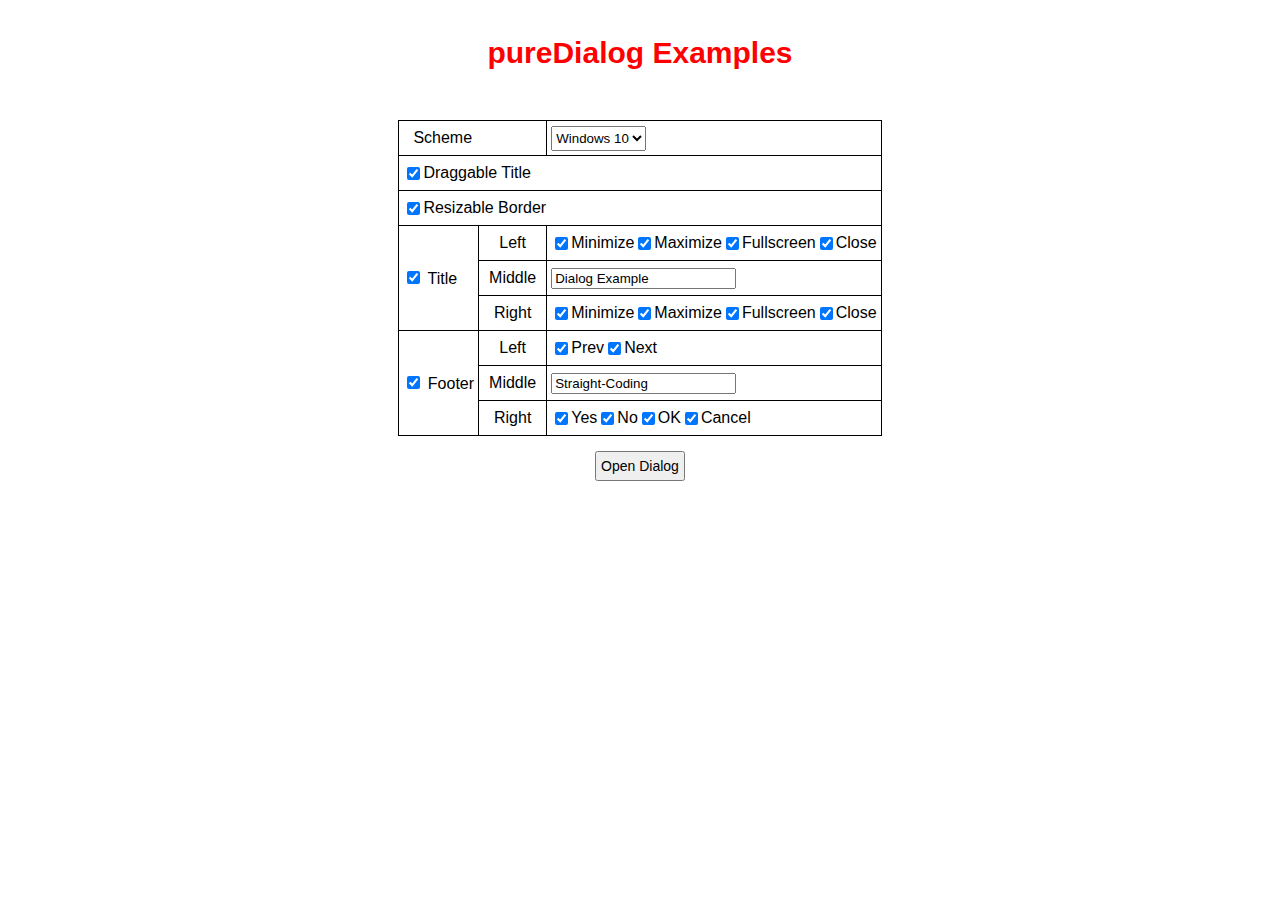
==== index.html @ e5ce60e3 "move outside" ====
<!DOCTYPE html>
<html style="width:100%;height:100%;">
<head>
    <meta charset="UTF-8">
    <meta name="viewport" content="width=device-width, initial-scale=1">

    <title>pureDialog Examples</title>
    <link href="docs/share.css" rel="stylesheet">
    <link href="pureDialog-win10.css" rel="stylesheet">
    <link href="pureDialog-jquery.css" rel="stylesheet">
    <script src="pureDialog.js"></script>

    <style>
      table
      {
        border-collapse: collapse;
      }
      table tr
      {
        height: 35px;
      }
      table, th, td 
      {
        border: 1px solid black;
      }      
      tr > th, 
      tr > td
      {
        padding: 4px;
      }
    </style>
</head>
<body class="fill">
    <div class="base columns center-item fill">
        <div class='base columns center-item' style="height: 100px;">
          <div class='title margin-t36'>pureDialog Examples</div>
        </div>
    
        <div class='base columns main-stretch' style="margin-top:20px; overflow-x: hidden; overflow-y: auto;">
          <table>
            <tr>
              <td colspan="2">
                <div class="base column inCellCenter">
                  <label>Scheme</label>
                </div>
              </td>
              <td>
                <div class="base row">
                  <select id="scheme" style="height: 25px;">
                    <option value="win10">Windows 10</option>
                    <option value="jquery">jQuery</option>
                    <option value="ios">IOS</option>
                    <option value="ubuntu">Ubuntu</option>
                  </select>
                </div>
              </td>
            </tr>
            <tr>
              <td colspan="3">
                <div class="base row">
                  <input type="checkbox" id="dragging" name="dragging"/>
                  <label for="dragging">Draggable Title</label>
                </div>
              </td>
            </tr>
            <tr>
              <td colspan="3">
                <div class="base row">
                  <input type="checkbox" id="resizable" name="resizable"/>
                  <label for="resizable">Resizable Border</label>
                </div>
              </td>
            </tr>
            <tr>
              <td rowspan="3" style="text-align: left">
                <input type="checkbox" id="title_en" name="title_en"/>
                <label for="title_en">Title</label>
              </td>
              <td class="inCellCenter">
                <label>Left</label>
              </td>
              <td>
                <div class="base row">
                  <input type="checkbox" id="minimize_l" name="minimize_l"/>
                  <label for="minimize_l">Minimize</label>
      
                  <input type="checkbox" id="maximize_l" name="maximize_l"/>
                  <label for="maximize_l">Maximize</label>
      
                  <input type="checkbox" id="fullscreen_l" name="fullscreen_l"/>
                  <label for="fullscreen_l">Fullscreen</label>
      
                  <input type="checkbox" id="close_l" name="close_l"/>
                  <label for="close_l">Close</label>
                </div>
              </td>
            </tr>
            <tr>
              <td class="inCellCenter">
                <label>Middle</label>
              </td>
              <td>
                <div class="base row">
                  <input type="text" id="title" name="title" placeholder="Dialog Examples"/>
                </div>
              </td>
            </tr>
            <tr>
              <td class="inCellCenter">
                <label>Right</label>
              </td>
              <td>
                <div class="base row">
                  <input type="checkbox" id="minimize_r" name="minimize_r"/>
                  <label for="minimize_r">Minimize</label>
      
                  <input type="checkbox" id="maximize_r" name="maximize_r"/>
                  <label for="maximize_r">Maximize</label>
      
                  <input type="checkbox" id="fullscreen_r" name="fullscreen_r"/>
                  <label for="fullscreen_r">Fullscreen</label>
      
                  <input type="checkbox" id="close_r" name="close_r"/>
                  <label for="close_r">Close</label>
                </div>
                    </td>
            </tr>
            <tr>
              <td rowspan="3" style="text-align: left">
                <input type="checkbox" id="footer_en" name="footer_en"/>
                <label for="footer_en">Footer</label>
              </td>
              <td class="inCellCenter">
                <label>Left</label>
              </td>
              <td>
                <div class="base row">
                  <input type="checkbox" id="prev" name="prev"/>
                  <label for="prev">Prev</label>
      
                  <input type="checkbox" id="next" name="next"/>
                  <label for="next">Next</label>
                </div>
              </td>
            </tr>
            <tr>
              <td class="inCellCenter">
                <label>Middle</label>
              </td>
              <td>
                <div class="base row">
                  <input type="text" id="footer_text" name="footer_text" placeholder="Straight-Coding"/>
                </div>
              </td>
            </tr>
            <tr>
              <td class="inCellCenter">
                <label>Right</label>
              </td>
              <td>
                <div class="base row">
                  <input type="checkbox" id="yes" name="yes"/>
                  <label for="yes">Yes</label>
      
                  <input type="checkbox" id="no" name="no"/>
                  <label for="no">No</label>
      
                  <input type="checkbox" id="ok" name="ok"/>
                  <label for="ok">OK</label>
      
                  <input type="checkbox" id="cancel" name="cancel"/>
                  <label for="cancel">Cancel</label>
                </div>
                    </td>
            </tr>
          </table>
          
          <!--input type="radio" id="font_small"  name="VAR_FONT" value="small"><label for="font_small">Small</label>&nbsp;&nbsp;
          <input type="radio" id="font_middle" name="VAR_FONT" value="middle"><label for="font_middle">Middle</label>&nbsp;&nbsp;
          <input type="radio" id="font_large"  name="VAR_FONT" value="large"><label for="font_large">Large</label-->
          <div class='base row center-content' style="width: 100%; height: 40px; margin-top: 10px;">
            <button id='open'>Open Dialog</button>
          </div>
      
        </div>
      </div>
    
    <script>
        document.getElementById('dragging').checked = true;
        document.getElementById('resizable').checked = true;

        document.getElementById('title_en').checked = true;
        document.getElementById('footer_en').checked = true;

        document.getElementById('minimize_l').checked = true;
        document.getElementById('maximize_l').checked = true;
        document.getElementById('fullscreen_l').checked = true;
        document.getElementById('close_l').checked = true;

        document.getElementById('title').value = "Dialog Example";
        document.getElementById('footer_text').value = "Straight-Coding";

        document.getElementById('minimize_r').checked = true;
        document.getElementById('maximize_r').checked = true;
        document.getElementById('fullscreen_r').checked = true;
        document.getElementById('close_r').checked = true;

        document.getElementById('prev').checked = true;
        document.getElementById('next').checked = true;
        document.getElementById('yes').checked = true;
        document.getElementById('no').checked = true;
        document.getElementById('ok').checked = true;
        document.getElementById('cancel').checked = true;

        document.getElementById("open").addEventListener('click', function(){
          var dlgDemo = new pureDialog({
              //id: 'qazsewdcxc',
              //zIndex: 10,
              theme: 'win10',
              width: 600,
              height: 400,
              dragging: document.getElementById('dragging').checked,
              resizing: !document.getElementById('resizable').checked ? false : {
                handleSize: 4,
                minWidth: 320,
                maxWidth: 1024,
                minHeight: 200,
                maxHeight: 800
              },
              title: !document.getElementById('title_en').checked ? false : {
                left: [
                  {
                    type: document.getElementById('close_l').checked ? 'close' : '',
                    toolTip: 'Close'
                  },
                  {
                    type: document.getElementById('minimize_l').checked ? 'minimize' : '',
                    toolTip: 'Minimize'
                  },
                  {
                    type: document.getElementById('maximize_l').checked ? 'maximize' : '',
                    toolTip: 'Maximize'
                  },
                  {
                    type: document.getElementById('fullscreen_l').checked ? 'fullscreen' : '',
                    toolTip: 'Fullscreen'
                  },
                  {
                    type: 'icon',
                    content: getSvgHtml({type:'menu',box:{width:20,height:20},padding:4}),
                    toolTip: 'Menu',
                    onClicked: function() {}
                  }
                ],
                middleAlign: 'left',
                middle: [
                  {
                    type: 'caption',
                    cssClass: '',
                    content: document.getElementById('title').value
                  }
                ],
                right: [
                  {
                    type: 'icon',
                    content: getSvgHtml({type:'menu',box:{width:20,height:20},padding:4}),
                    toolTip: 'Menu',
                    onClicked: function() {}
                  },
                  {
                    type: document.getElementById('minimize_r').checked ? 'minimize' : '',
                    toolTip: 'Minimize'
                  },
                  {
                    type: document.getElementById('maximize_r').checked ? 'maximize' : '',
                    toolTip: 'Maximize'
                  },
                  {
                    type: document.getElementById('fullscreen_r').checked ? 'fullscreen' : '',
                    toolTip: 'Fullscreen'
                  },
                  {
                    type: document.getElementById('close_r').checked ? 'close' : '',
                    toolTip: 'Close'
                  }
                ]
              },
              content: {
                iframe: true,
                url: 'http://www.github.com/'
              },
              footer: !document.getElementById('footer_en').checked ? false : {
                left: [
                  {
                    type: 'button',
                    cssClass: '',
                    content: 'Prev',
                    toolTip: 'Prev',
                    onClicked: function() {new pureDialog('Alert','<span>Prev clicked</span>');}
                  },
                  {
                    type: 'button',
                    cssClass: '',
                    content: 'Next',
                    toolTip: 'Next',
                    onClicked: function() {new pureDialog('Alert','<span>Next clicked</span>');}
                  }
                ],
                middleAlign: 'center',
                middle: [
                  {
                    type: 'html',
                    content: document.getElementById('footer_text').value
                  }
                ],
                right: [
                  {
                    type: 'button',
                    cssClass: '',
                    content: 'OK',
                    toolTip: 'OK',
                    onClicked: function() {new pureDialog('Alert','<span>OK clicked</span>');}
                  },
                  {
                    type: 'button',
                    cssClass: '',
                    content: 'Cancel',
                    toolTip: 'Cancel',
                    onClicked: function() {new pureDialog('Alert','<span>Cancel clicked</span>');}
                  }
                ]
              },
              onInitDialog: function(context) {
              },
              onContentLoaded: function(context) {
              },
              onEnter: function(context) {
              },
              onLeave: function(context) {
              },
              onDragged: function(context) {
              },
              onDropped: function(context) {
              },
              onClosing: function() {
                var confirm = new pureDialog('Warning','<span>Quit?</span>', {
                  right: [
                    {
                      type: 'button',
                      cssClass: '',
                      content: 'Yes',
                      toolTip: 'Yes',
                      onClicked: function() {
                        dlgDemo.close();
                        confirm.close();
                      }
                    },
                    {
                      type: 'button',
                      cssClass: '',
                      content: 'No',
                      toolTip: 'No',
                      onClicked: function() {
                        confirm.close();
                      }
                    }
                  ]
                });
                
                //confirm.show();
                return false;
              },
              onClosed: function(context, result) {
              }
          });

          //dlgDemo.show();
        });

</script>

</body>
</html>
---- docs/share.css ----
@viewport{ width: device-width; zoom: 1.0; }
@-ms-viewport{ width: device-width; }
@media screen and (max-width: 320px) {}
@media screen and (min-width: 321px) and (max-width: 480px) {}
@media screen and (min-width: 481px) {}

body
{ 
	font-family: Helvetica,Arial,'Microsoft Yahei'; 
	margin: 0; 
}
.no-used
{
	background-color: #007bff; /*primary*/
	background-color: #6c757d; /*secondary*/
	background-color: #28a745; /*success*/
	background-color: #dc3545; /*danger*/
	background-color: #ffc107; /*warning*/
	background-color: #17a2b8; /*info*/
	background-color: #f8f9fa; /*light*/
	background-color: #343a40; /*dark*/
}
.fill
{ 
	width:100%; 
	height:100%;
}
.main-stretch
{
	-webkit-flex: 1;
	-ms-flex: 1;
	flex: 1;
}
.base
{ 
	box-sizing: border-box; 
	position: relative; 
	
	display: -webkit-flex; 
	display: -ms-flex; 
	display: flex; 
}
.no-shrink
{
	-webkit-flex-shrink: 0;
	-ms-flex-shrink: 0;
	flex-shrink: 0;
}	
.row
{ 
	-webkit-flex-flow: row nowrap; 
	-ms-flex-flow: row nowrap; 
	flex-flow: row nowrap;
	
	-webkit-align-items: center; 
	-ms-align-items: center; 
	align-items: center; 
}
.columns
{ 
	-webkit-flex-flow: column nowrap; 
	-ms-flex-flow: column nowrap; 
	flex-flow: column nowrap;
}
.center-item
{ 
	-webkit-align-items: center; 
	-ms-align-items: center; 
	align-items: center; 
}
.right-item
{ 
	-webkit-align-items: flex-end; 
	-ms-align-items: flex-end; 
	align-items: flex-end; 
}
.stretch-item
{ 
	-webkit-flex: 1 0 auto;
	-ms-flex: 1 0 auto;
	flex: 1 0 auto;

	-webkit-align-items: stretch; 
	-ms-align-items: stretch; 
	align-items: stretch; 
}
.center-content
{ 
	-webkit-justify-content: center; 
	-ms-justify-content: center; 
	justify-content: center;
}
.right-content
{ 
	-webkit-justify-content: flex-end; 
	-ms-justify-content: flex-end; 
	justify-content: flex-end;
}
.between-content
{ 
	-webkit-justify-content: space-between; 
	-ms-justify-content: space-between; 
	justify-content: space-between;
}
.truncate
{
    white-space: nowrap;
    overflow: hidden;
    text-overflow: ellipsis;        
}
.title
{ 
	font-size: 30px; 
	font-weight: 700; 
	color: red;
}
.sub-title
{ 
	font-size: 18px; 
}
.key
{ 
	font-size: 18px; 
	font-weight: 500; 

	-webkit-flex-shrink: 0;
	-ms-flex-shrink: 0;
	flex-shrink: 0;
}
.value
{ 
	font-size: 14px; 
	
	-webkit-flex-shrink: 0;
	-ms-flex-shrink: 0;
	flex-shrink: 0;
}
.form-key
{ 
	font-size: 18px; 
	font-weight: 500; 

	-webkit-flex-shrink: 0;
	-ms-flex-shrink: 0;
	flex-shrink: 0;
}
.form-value
{ 
	font-size: 16px; 
	height: 30px;
	max-width: 220px;

	padding: 0px 8px 0px 8px;
	
	-webkit-flex-shrink: 0;
	-ms-flex-shrink: 0;
	flex-shrink: 0;
}
button
{ 
	min-height: 30px; 
	font-size: 14px; 
	padding: 2px 4px 2px 4px; 
}
.btn
{ 
	width: 68px; 
	margin-bottom: 10px; 
}
.btn:hover
{ 
	cursor: pointer; 
}
.tab
{ 
	width: 68px; 
	margin-bottom: 10px; 
}
.tab:hover
{ 
	cursor: pointer; 
}
.margin-t36
{ 
	margin-top: 36px;
}
.margin-t24
{ 
	margin-top: 24px;
}
.margin-t8
{ 
	margin-top: 8px;
}
.margin-t2
{ 
	margin-top: 2px;
}
.margin-l2
{ 
	margin-left: 2px;
}
.inCellCenter
{
	text-align: center; 
	padding: 4px 10px 4px 10px;
}
---- pureDialog-win10.css ----
.win10-dlgOverlay
{
    box-sizing: border-box; 
    display: none;
    position: absolute;

    top: 0; 
    left: 0;
    width: 100vw; 
    height: 100vh;  

    background-color: (0, 0, 0, 0.4);
    overflow: hidden;
}
.win10-dlgFrame
{
    box-sizing: border-box; 
    display: flex;
    position: relative;

    width: 100%;
    height: 100%;

    margin: 0;
    padding: 0;

	flex-flow: column nowrap;
    flex-shrink: 0;

    font-style: normal;
    font-variant-ligatures: normal;
    font-variant-caps: normal;
    font-variant-numeric: normal;
    font-variant-east-asian: normal;
    font-weight: normal;
    font-stretch: normal;
    font-size: 14px;
    line-height: 22px;
    font-family: arial, sans-serif;    

    border: solid 1px gray;
/*
    box-shadow: 0 4px 8px 0 rgba(0, 0, 0, 0.2), 0 6px 20px 0 rgba(0, 0, 0, 0.19);
    box-shadow: rgba(100, 100, 111, 0.2) 0px 7px 29px 0px;    
*/
    box-shadow: rgba(17, 17, 26, 0.1) 0px 4px 16px, rgba(17, 17, 26, 0.1) 0px 8px 24px, rgba(17, 17, 26, 0.1) 0px 16px 56px;
    background:(255, 255, 255);
}
.win10-dlgTitle
{
    box-sizing: border-box; 
    display: flex;
    position: relative;

	flex-flow: row nowrap;
	align-items: stretch; 
    flex-shrink: 0;

    font-size: 12px;

    color: black;
    background: white;

    width: 100%;
    height: 32px;
}
.win10-dlgContent
{
    box-sizing: border-box; 
    display: flex;
    position: relative;

	flex: 1 1 auto;
    flex-shrink: 0;

    width: 100%;

    background: white;
}
.win10-dlgFooter
{
    box-sizing: border-box; 
    display: flex;
    position: relative;

	flex-flow: row nowrap;
	align-items: stretch; 
    flex-shrink: 0;

    width: 100%;
    height: 40px;

    background-color: white;
}
.win10-dlgIcon
{
    box-sizing: border-box; 
    display: flex;

	flex-flow: row nowrap;
	align-items: center; 
	justify-content: center;
    flex-shrink: 0;

    height: 100%;

    font-size: 14px;
    color: black;
}
.win10-dlgButton
{
    width: 80px;
    height: 30px;

    margin: 0 4px 0 4px;
    border: solid 1px transparent;
    flex-shrink: 0;

    border-top-left-radius: 3px;
    border-top-right-radius: 3px;
    border-bottom-left-radius: 3px;
    border-bottom-right-radius: 3px;
}
.win10-dlgButton:hover
{
    border-color: #A0A0A0;
}
.win10-dlgTitle.Warning
{
    background-color: yellow;
}
.win10-dlgTitle.Info
{
    background-color: blue;
}
.win10-dlgTitle.Success
{
    background-color: green;
}
.win10-dlgTitle .Left .win10-dlgIcon,
.win10-dlgFooter .Left .win10-dlgIcon 
{
    width: 32px;
}
.win10-dlgTitle .Right .win10-dlgIcon,
.win10-dlgFooter .Right .win10-dlgIcon 
{
    width: 46px;
}
.win10-dlgIcon:hover
{
    cursor: pointer;
    background-color: RGB(230,230,230);
}
.win10-dlgIcon:active
{
    background-color: RGB(210,210,210);
}
.win10-dlgIcon.dlgClose:hover > svg > path
{
    stroke: white;
}
.win10-dlgIcon.dlgClose:active > svg > path
{
    stroke: white;
}
.win10-dlgIcon.dlgClose:hover
{
    background-color: RGB(240,0,0);
}
.win10-dlgIcon.dlgClose:active
{
    background-color: RGB(255,100,100);
}
.win10-dlgTitle .Left,
.win10-dlgFooter .Left
{
    box-sizing: border-box; 
    display: flex;
    position: absolute;

	flex-flow: row nowrap;
	align-items: center; 
	justify-content: flex-start;
    flex-shrink: 0;

    height: 100%;
    left: 0px;
}
.win10-dlgTitle .Middle,
.win10-dlgFooter .Middle
{
    box-sizing: border-box; 
    display: flex;
    position: absolute;

	flex-flow: row nowrap;
	align-items: center; 
    flex-shrink: 0;

    left: 0px;
    width: 100%;
    height: 100%;
}
.win10-dlgTitle .Text,
.win10-dlgFooter .Text
{
    color:RGB(100,100,100);
}
.win10-dlgTitle .Right,
.win10-dlgFooter .Right
{
    box-sizing: border-box; 
    display: flex;
    position: absolute;

	flex-flow: row nowrap;
	align-items: center; 
    flex-shrink: 0;

    height: 100%;
    right: 0px;

    color: white;
}
.win10-dlgTitle .Right .win10-dlgIcon,
.win10-dlgFooter .Right .win10-dlgIcon
{
    margin-left: 0px;
}
.win10-dlgMessage
{
    flex-shrink: 0;
    margin: 10px 10px 10px 10px;
}
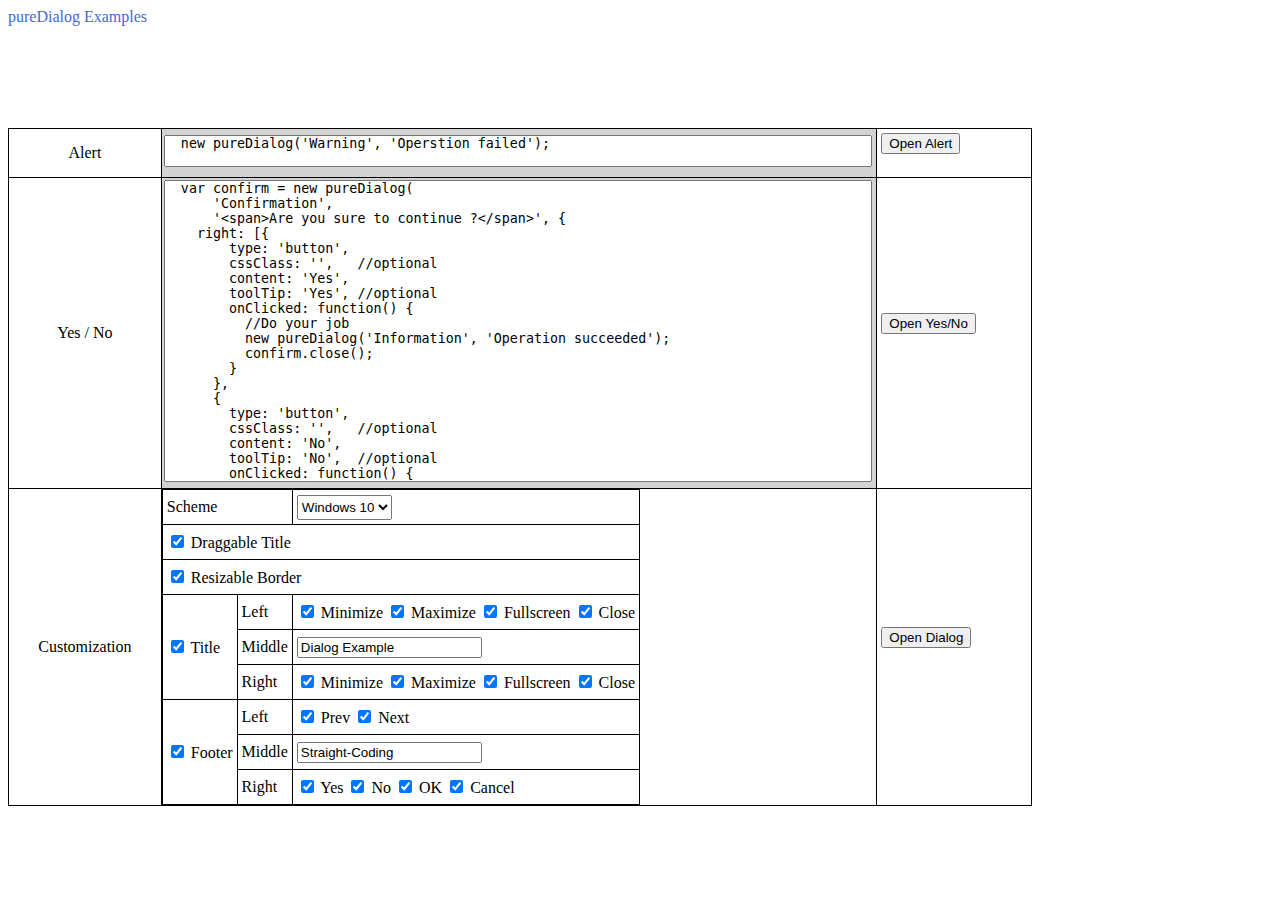
==== commit 45187742: "copy win10 style as default css file" ====
--- a/index.html
+++ b/index.html
@@ -5,7 +5,8 @@
     <meta name="viewport" content="width=device-width, initial-scale=1">
 
     <title>pureDialog Examples</title>
-    <link href="docs/share.css" rel="stylesheet">
+    <link href="examples/share.css" rel="stylesheet">
+    <link href="pureDialog.css" rel="stylesheet">
     <link href="pureDialog-win10.css" rel="stylesheet">
     <link href="pureDialog-jquery.css" rel="stylesheet">
     <script src="pureDialog.js"></script>
@@ -33,155 +34,221 @@
 <body class="fill">
     <div class="base columns center-item fill">
         <div class='base columns center-item' style="height: 100px;">
-          <div class='title margin-t36'>pureDialog Examples</div>
+          <div class='title margin-t36' style="color:royalblue">pureDialog Examples</div>
         </div>
     
         <div class='base columns main-stretch' style="margin-top:20px; overflow-x: hidden; overflow-y: auto;">
-          <table>
+          <table style="width: 1024px;">
+            <!-- Alert dialog -->
             <tr>
-              <td colspan="2">
-                <div class="base column inCellCenter">
-                  <label>Scheme</label>
+              <td style="text-align: center;">
+                Alert
+              </td>
+              <td style="padding: 0px; background-color: lightgray;">
+                <textarea style="width:calc(100% - 8px);height: 100%;padding:0;margin:2px;resize:none;" readonly>
+  new pureDialog(&#x27;Warning&#x27;, &#x27;Operstion failed&#x27;);</textarea>
+              </td>
+              <td>
+                <div class='base row center-content' style="width: 100%; height: 40px;">
+                  <button id='dlg_alert'>Open Alert</button>
                 </div>
               </td>
+            </tr>
+
+            <!-- Yes / No dialog -->
+            <tr>
+              <td style="text-align: center;">
+                Yes / No
+              </td>
+              <td style="padding: 0px; background-color: lightgray;">
+                <textarea rows="20" style="width:calc(100% - 8px);height: auto;padding:0;margin:2px;resize:none;" readonly>
+  var confirm = new pureDialog(
+      &#x27;Confirmation&#x27;,
+      &#x27;&#x3C;span&#x3E;Are you sure to continue ?&#x3C;/span&#x3E;&#x27;, {
+    right: [{
+        type: &#x27;button&#x27;,
+        cssClass: &#x27;&#x27;,   //optional
+        content: &#x27;Yes&#x27;,
+        toolTip: &#x27;Yes&#x27;, //optional
+        onClicked: function() {
+          //Do your job
+          new pureDialog(&#x27;Information&#x27;, &#x27;Operation succeeded&#x27;);
+          confirm.close();
+        }
+      },
+      {
+        type: &#x27;button&#x27;,
+        cssClass: &#x27;&#x27;,   //optional
+        content: &#x27;No&#x27;,
+        toolTip: &#x27;No&#x27;,  //optional
+        onClicked: function() {
+          //giveup
+          new pureDialog(&#x27;Warning&#x27;, &#x27;Operation canceled&#x27;);
+          confirm.close();
+        }
+      }
+    ]
+  });
+                </textarea>
+              </td>
               <td>
-                <div class="base row">
-                  <select id="scheme" style="height: 25px;">
-                    <option value="win10">Windows 10</option>
-                    <option value="jquery">jQuery</option>
-                    <option value="ios">IOS</option>
-                    <option value="ubuntu">Ubuntu</option>
-                  </select>
+                <div class='base row center-content' style="width: 100%; height: 40px;">
+                  <button id='dlg_yesno'>Open Yes/No</button>
                 </div>
               </td>
             </tr>
+
+            <!-- Customize dialog -->
             <tr>
-              <td colspan="3">
-                <div class="base row">
-                  <input type="checkbox" id="dragging" name="dragging"/>
-                  <label for="dragging">Draggable Title</label>
+              <td style="text-align: center;">
+                Customization
+              </td>
+              <td style="padding: 0;">
+                <table>
+                  <tr>
+                    <td colspan="2">
+                      <div class="base column inCellCenter">
+                        <label>Scheme</label>
+                      </div>
+                    </td>
+                    <td>
+                      <div class="base row">
+                        <select id="scheme" style="height: 25px;">
+                          <option value="win10">Windows 10</option>
+                          <option value="jquery">jQuery</option>
+                          <option value="ios">IOS</option>
+                          <option value="ubuntu">Ubuntu</option>
+                        </select>
+                      </div>
+                    </td>
+                  </tr>
+                  <tr>
+                    <td colspan="3">
+                      <div class="base row">
+                        <input type="checkbox" id="dragging" name="dragging"/>
+                        <label for="dragging">Draggable Title</label>
+                      </div>
+                    </td>
+                  </tr>
+                  <tr>
+                    <td colspan="3">
+                      <div class="base row">
+                        <input type="checkbox" id="resizable" name="resizable"/>
+                        <label for="resizable">Resizable Border</label>
+                      </div>
+                    </td>
+                  </tr>
+                  <tr>
+                    <td rowspan="3" style="text-align: left">
+                      <input type="checkbox" id="title_en" name="title_en"/>
+                      <label for="title_en">Title</label>
+                    </td>
+                    <td class="inCellCenter">
+                      <label>Left</label>
+                    </td>
+                    <td>
+                      <div class="base row">
+                        <input type="checkbox" id="minimize_l" name="minimize_l"/>
+                        <label for="minimize_l">Minimize</label>
+            
+                        <input type="checkbox" id="maximize_l" name="maximize_l"/>
+                        <label for="maximize_l">Maximize</label>
+            
+                        <input type="checkbox" id="fullscreen_l" name="fullscreen_l"/>
+                        <label for="fullscreen_l">Fullscreen</label>
+            
+                        <input type="checkbox" id="close_l" name="close_l"/>
+                        <label for="close_l">Close</label>
+                      </div>
+                    </td>
+                  </tr>
+                  <tr>
+                    <td class="inCellCenter">
+                      <label>Middle</label>
+                    </td>
+                    <td>
+                      <div class="base row">
+                        <input type="text" id="title" name="title" placeholder="Dialog Examples"/>
+                      </div>
+                    </td>
+                  </tr>
+                  <tr>
+                    <td class="inCellCenter">
+                      <label>Right</label>
+                    </td>
+                    <td>
+                      <div class="base row">
+                        <input type="checkbox" id="minimize_r" name="minimize_r"/>
+                        <label for="minimize_r">Minimize</label>
+            
+                        <input type="checkbox" id="maximize_r" name="maximize_r"/>
+                        <label for="maximize_r">Maximize</label>
+            
+                        <input type="checkbox" id="fullscreen_r" name="fullscreen_r"/>
+                        <label for="fullscreen_r">Fullscreen</label>
+            
+                        <input type="checkbox" id="close_r" name="close_r"/>
+                        <label for="close_r">Close</label>
+                      </div>
+                          </td>
+                  </tr>
+                  <tr>
+                    <td rowspan="3" style="text-align: left">
+                      <input type="checkbox" id="footer_en" name="footer_en"/>
+                      <label for="footer_en">Footer</label>
+                    </td>
+                    <td class="inCellCenter">
+                      <label>Left</label>
+                    </td>
+                    <td>
+                      <div class="base row">
+                        <input type="checkbox" id="prev" name="prev"/>
+                        <label for="prev">Prev</label>
+            
+                        <input type="checkbox" id="next" name="next"/>
+                        <label for="next">Next</label>
+                      </div>
+                    </td>
+                  </tr>
+                  <tr>
+                    <td class="inCellCenter">
+                      <label>Middle</label>
+                    </td>
+                    <td>
+                      <div class="base row">
+                        <input type="text" id="footer_text" name="footer_text" placeholder="Straight-Coding"/>
+                      </div>
+                    </td>
+                  </tr>
+                  <tr>
+                    <td class="inCellCenter">
+                      <label>Right</label>
+                    </td>
+                    <td>
+                      <div class="base row">
+                        <input type="checkbox" id="yes" name="yes"/>
+                        <label for="yes">Yes</label>
+            
+                        <input type="checkbox" id="no" name="no"/>
+                        <label for="no">No</label>
+            
+                        <input type="checkbox" id="ok" name="ok"/>
+                        <label for="ok">OK</label>
+            
+                        <input type="checkbox" id="cancel" name="cancel"/>
+                        <label for="cancel">Cancel</label>
+                      </div>
+                          </td>
+                  </tr>
+                </table>
+              </td>
+              <td>
+                <div class='base row center-content' style="width: 100%; height: 40px;">
+                  <button id='dlg_customize'>Open Dialog</button>
                 </div>
               </td>
-            </tr>
-            <tr>
-              <td colspan="3">
-                <div class="base row">
-                  <input type="checkbox" id="resizable" name="resizable"/>
-                  <label for="resizable">Resizable Border</label>
-                </div>
-              </td>
-            </tr>
-            <tr>
-              <td rowspan="3" style="text-align: left">
-                <input type="checkbox" id="title_en" name="title_en"/>
-                <label for="title_en">Title</label>
-              </td>
-              <td class="inCellCenter">
-                <label>Left</label>
-              </td>
-              <td>
-                <div class="base row">
-                  <input type="checkbox" id="minimize_l" name="minimize_l"/>
-                  <label for="minimize_l">Minimize</label>
-      
-                  <input type="checkbox" id="maximize_l" name="maximize_l"/>
-                  <label for="maximize_l">Maximize</label>
-      
-                  <input type="checkbox" id="fullscreen_l" name="fullscreen_l"/>
-                  <label for="fullscreen_l">Fullscreen</label>
-      
-                  <input type="checkbox" id="close_l" name="close_l"/>
-                  <label for="close_l">Close</label>
-                </div>
-              </td>
-            </tr>
-            <tr>
-              <td class="inCellCenter">
-                <label>Middle</label>
-              </td>
-              <td>
-                <div class="base row">
-                  <input type="text" id="title" name="title" placeholder="Dialog Examples"/>
-                </div>
-              </td>
-            </tr>
-            <tr>
-              <td class="inCellCenter">
-                <label>Right</label>
-              </td>
-              <td>
-                <div class="base row">
-                  <input type="checkbox" id="minimize_r" name="minimize_r"/>
-                  <label for="minimize_r">Minimize</label>
-      
-                  <input type="checkbox" id="maximize_r" name="maximize_r"/>
-                  <label for="maximize_r">Maximize</label>
-      
-                  <input type="checkbox" id="fullscreen_r" name="fullscreen_r"/>
-                  <label for="fullscreen_r">Fullscreen</label>
-      
-                  <input type="checkbox" id="close_r" name="close_r"/>
-                  <label for="close_r">Close</label>
-                </div>
-                    </td>
-            </tr>
-            <tr>
-              <td rowspan="3" style="text-align: left">
-                <input type="checkbox" id="footer_en" name="footer_en"/>
-                <label for="footer_en">Footer</label>
-              </td>
-              <td class="inCellCenter">
-                <label>Left</label>
-              </td>
-              <td>
-                <div class="base row">
-                  <input type="checkbox" id="prev" name="prev"/>
-                  <label for="prev">Prev</label>
-      
-                  <input type="checkbox" id="next" name="next"/>
-                  <label for="next">Next</label>
-                </div>
-              </td>
-            </tr>
-            <tr>
-              <td class="inCellCenter">
-                <label>Middle</label>
-              </td>
-              <td>
-                <div class="base row">
-                  <input type="text" id="footer_text" name="footer_text" placeholder="Straight-Coding"/>
-                </div>
-              </td>
-            </tr>
-            <tr>
-              <td class="inCellCenter">
-                <label>Right</label>
-              </td>
-              <td>
-                <div class="base row">
-                  <input type="checkbox" id="yes" name="yes"/>
-                  <label for="yes">Yes</label>
-      
-                  <input type="checkbox" id="no" name="no"/>
-                  <label for="no">No</label>
-      
-                  <input type="checkbox" id="ok" name="ok"/>
-                  <label for="ok">OK</label>
-      
-                  <input type="checkbox" id="cancel" name="cancel"/>
-                  <label for="cancel">Cancel</label>
-                </div>
-                    </td>
             </tr>
           </table>
-          
-          <!--input type="radio" id="font_small"  name="VAR_FONT" value="small"><label for="font_small">Small</label>&nbsp;&nbsp;
-          <input type="radio" id="font_middle" name="VAR_FONT" value="middle"><label for="font_middle">Middle</label>&nbsp;&nbsp;
-          <input type="radio" id="font_large"  name="VAR_FONT" value="large"><label for="font_large">Large</label-->
-          <div class='base row center-content' style="width: 100%; height: 40px; margin-top: 10px;">
-            <button id='open'>Open Dialog</button>
-          </div>
-      
         </div>
       </div>
     
@@ -212,11 +279,41 @@
         document.getElementById('ok').checked = true;
         document.getElementById('cancel').checked = true;
 
-        document.getElementById("open").addEventListener('click', function(){
+        document.getElementById("dlg_alert").addEventListener('click', function(){
+          new pureDialog('Warning', 'Operation failed');
+        });
+
+        document.getElementById("dlg_yesno").addEventListener('click', function(){
+          var confirm = new pureDialog('Confirmation','<span>Are you sure to continue ?</span>', {
+                  right: [{
+                      type: 'button',
+                      cssClass: '',
+                      content: 'Yes',
+                      toolTip: 'Yes',
+                      onClicked: function() {
+                        //Do your job
+                        new pureDialog('Information', 'Operation succeeded');
+                        confirm.close();
+                      }
+                    },
+                    {
+                      type: 'button',
+                      cssClass: '',
+                      content: 'No',
+                      toolTip: 'No',
+                      onClicked: function() {
+                        //giveup
+                        new pureDialog('Warning', 'Operation canceled');
+                        confirm.close();
+                      }
+                    }
+                  ]
+                });
+        });
+
+        document.getElementById("dlg_customize").addEventListener('click', function(){
           var dlgDemo = new pureDialog({
-              //id: 'qazsewdcxc',
-              //zIndex: 10,
-              theme: 'win10',
+              theme: document.getElementById('scheme').value,
               width: 600,
               height: 400,
               dragging: document.getElementById('dragging').checked,
@@ -287,7 +384,7 @@
               },
               content: {
                 iframe: true,
-                url: 'http://www.github.com/'
+                url: 'examples/login.html'
               },
               footer: !document.getElementById('footer_en').checked ? false : {
                 left: [
@@ -329,18 +426,6 @@
                     onClicked: function() {new pureDialog('Alert','<span>Cancel clicked</span>');}
                   }
                 ]
-              },
-              onInitDialog: function(context) {
-              },
-              onContentLoaded: function(context) {
-              },
-              onEnter: function(context) {
-              },
-              onLeave: function(context) {
-              },
-              onDragged: function(context) {
-              },
-              onDropped: function(context) {
               },
               onClosing: function() {
                 var confirm = new pureDialog('Warning','<span>Quit?</span>', {
@@ -373,8 +458,6 @@
               onClosed: function(context, result) {
               }
           });
-
-          //dlgDemo.show();
         });
 
 </script>
--- a/pureDialog.css
+++ b/pureDialog.css
@@ -0,0 +1,235 @@
+.dlgOverlay
+{
+    box-sizing: border-box; 
+    display: none;
+    position: absolute;
+
+    top: 0; 
+    left: 0;
+    width: 100vw; 
+    height: 100vh;  
+
+    background-color: (0, 0, 0, 0.4);
+    overflow: hidden;
+}
+.dlgFrame
+{
+    box-sizing: border-box; 
+    display: flex;
+    position: relative;
+
+    width: 100%;
+    height: 100%;
+
+    margin: 0;
+    padding: 0;
+
+	flex-flow: column nowrap;
+    flex-shrink: 0;
+
+    font-style: normal;
+    font-variant-ligatures: normal;
+    font-variant-caps: normal;
+    font-variant-numeric: normal;
+    font-variant-east-asian: normal;
+    font-weight: normal;
+    font-stretch: normal;
+    font-size: 14px;
+    line-height: 22px;
+    font-family: arial, sans-serif;    
+
+    border: solid 1px gray;
+/*
+    box-shadow: 0 4px 8px 0 rgba(0, 0, 0, 0.2), 0 6px 20px 0 rgba(0, 0, 0, 0.19);
+    box-shadow: rgba(100, 100, 111, 0.2) 0px 7px 29px 0px;    
+*/
+    box-shadow: rgba(17, 17, 26, 0.1) 0px 4px 16px, rgba(17, 17, 26, 0.1) 0px 8px 24px, rgba(17, 17, 26, 0.1) 0px 16px 56px;
+    background:(255, 255, 255);
+}
+.dlgTitle
+{
+    box-sizing: border-box; 
+    display: flex;
+    position: relative;
+
+	flex-flow: row nowrap;
+	align-items: stretch; 
+    flex-shrink: 0;
+
+    font-size: 12px;
+
+    color: black;
+    background: white;
+
+    width: 100%;
+    height: 32px;
+}
+.dlgContent
+{
+    box-sizing: border-box; 
+    display: flex;
+    position: relative;
+
+	flex: 1 1 auto;
+    flex-shrink: 0;
+
+    width: 100%;
+
+    background: white;
+}
+.dlgFooter
+{
+    box-sizing: border-box; 
+    display: flex;
+    position: relative;
+
+	flex-flow: row nowrap;
+	align-items: stretch; 
+    flex-shrink: 0;
+
+    width: 100%;
+    height: 40px;
+
+    background-color: white;
+}
+.dlgIcon
+{
+    box-sizing: border-box; 
+    display: flex;
+
+	flex-flow: row nowrap;
+	align-items: center; 
+	justify-content: center;
+    flex-shrink: 0;
+
+    height: 100%;
+
+    font-size: 14px;
+    color: black;
+}
+.dlgButton
+{
+    width: 80px;
+    height: 30px;
+
+    margin: 0 4px 0 4px;
+    border: solid 1px transparent;
+    flex-shrink: 0;
+
+    border-top-left-radius: 3px;
+    border-top-right-radius: 3px;
+    border-bottom-left-radius: 3px;
+    border-bottom-right-radius: 3px;
+}
+.dlgButton:hover
+{
+    border-color: #A0A0A0;
+}
+.dlgTitle.Warning
+{
+    background-color: yellow;
+}
+.dlgTitle.Info
+{
+    background-color: blue;
+}
+.dlgTitle.Success
+{
+    background-color: green;
+}
+.dlgTitle .Left .dlgIcon,
+.dlgFooter .Left .dlgIcon 
+{
+    width: 32px;
+}
+.dlgTitle .Right .dlgIcon,
+.dlgFooter .Right .dlgIcon 
+{
+    width: 46px;
+}
+.dlgIcon:hover
+{
+    cursor: pointer;
+    background-color: RGB(230,230,230);
+}
+.dlgIcon:active
+{
+    background-color: RGB(210,210,210);
+}
+.dlgIcon.dlgClose:hover > svg > path
+{
+    stroke: white;
+}
+.dlgIcon.dlgClose:active > svg > path
+{
+    stroke: white;
+}
+.dlgIcon.dlgClose:hover
+{
+    background-color: RGB(240,0,0);
+}
+.dlgIcon.dlgClose:active
+{
+    background-color: RGB(255,100,100);
+}
+.dlgTitle .Left,
+.dlgFooter .Left
+{
+    box-sizing: border-box; 
+    display: flex;
+    position: absolute;
+
+	flex-flow: row nowrap;
+	align-items: center; 
+	justify-content: flex-start;
+    flex-shrink: 0;
+
+    height: 100%;
+    left: 0px;
+}
+.dlgTitle .Middle,
+.dlgFooter .Middle
+{
+    box-sizing: border-box; 
+    display: flex;
+    position: absolute;
+
+	flex-flow: row nowrap;
+	align-items: center; 
+    flex-shrink: 0;
+
+    left: 0px;
+    width: 100%;
+    height: 100%;
+}
+.dlgTitle .Text,
+.dlgFooter .Text
+{
+    color:RGB(100,100,100);
+}
+.dlgTitle .Right,
+.dlgFooter .Right
+{
+    box-sizing: border-box; 
+    display: flex;
+    position: absolute;
+
+	flex-flow: row nowrap;
+	align-items: center; 
+    flex-shrink: 0;
+
+    height: 100%;
+    right: 0px;
+
+    color: white;
+}
+.dlgTitle .Right .dlgIcon,
+.dlgFooter .Right .dlgIcon
+{
+    margin-left: 0px;
+}
+.dlgMessage
+{
+    flex-shrink: 0;
+    margin: 10px 10px 10px 10px;
+}
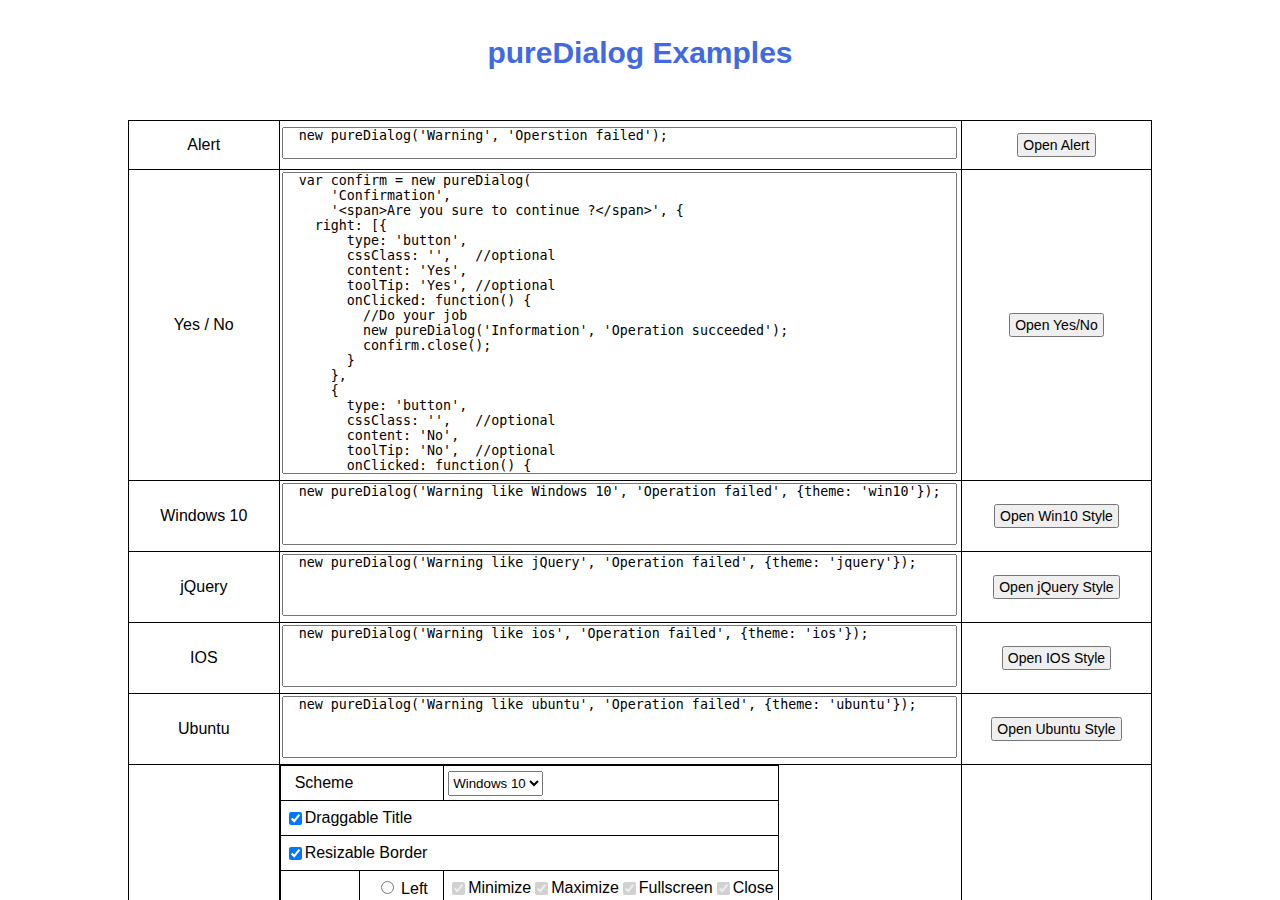
==== commit 2000fa54: "update ios style" ====
--- a/index.html
+++ b/index.html
@@ -9,6 +9,8 @@
     <link href="pureDialog.css" rel="stylesheet">
     <link href="pureDialog-win10.css" rel="stylesheet">
     <link href="pureDialog-jquery.css" rel="stylesheet">
+    <link href="pureDialog-ios.css" rel="stylesheet">
+    <link href="pureDialog-ubuntu.css" rel="stylesheet">
     <script src="pureDialog.js"></script>
 
     <style>
@@ -44,7 +46,7 @@
               <td style="text-align: center;">
                 Alert
               </td>
-              <td style="padding: 0px; background-color: lightgray;">
+              <td style="padding: 0px;">
                 <textarea style="width:calc(100% - 8px);height: 100%;padding:0;margin:2px;resize:none;" readonly>
   new pureDialog(&#x27;Warning&#x27;, &#x27;Operstion failed&#x27;);</textarea>
               </td>
@@ -60,7 +62,7 @@
               <td style="text-align: center;">
                 Yes / No
               </td>
-              <td style="padding: 0px; background-color: lightgray;">
+              <td style="padding: 0px;">
                 <textarea rows="20" style="width:calc(100% - 8px);height: auto;padding:0;margin:2px;resize:none;" readonly>
   var confirm = new pureDialog(
       &#x27;Confirmation&#x27;,
@@ -98,6 +100,74 @@
               </td>
             </tr>
 
+            <!-- Windows 10 -->
+            <tr>
+              <td style="text-align: center;">
+                Windows 10
+              </td>
+              <td style="padding: 0px;">
+                <textarea rows="4" id="code_win10" style="width:calc(100% - 8px);height: auto;padding:0;margin:2px;resize:none;" readonly>
+  new pureDialog(&#x27;Warning like Windows 10&#x27;, &#x27;Operation failed&#x27;, {theme: &#x27;win10&#x27;});                  
+                </textarea>
+              </td>
+              <td>
+                <div class='base row center-content' style="width: 100%; height: 40px;">
+                  <button id='dlg_win10'>Open Win10 Style</button>
+                </div>
+              </td>
+            </tr>
+
+            <!-- jQuery -->
+            <tr>
+              <td style="text-align: center;">
+                jQuery
+              </td>
+              <td style="padding: 0px;">
+                <textarea rows="4" id="code_jquery" style="width:calc(100% - 8px);height: auto;padding:0;margin:2px;resize:none;" readonly>
+  new pureDialog(&#x27;Warning like jQuery&#x27;, &#x27;Operation failed&#x27;, {theme: &#x27;jquery&#x27;});                  
+                </textarea>
+              </td>
+              <td>
+                <div class='base row center-content' style="width: 100%; height: 40px;">
+                  <button id='dlg_jquery'>Open jQuery Style</button>
+                </div>
+              </td>
+            </tr>
+
+            <!-- IOS -->
+            <tr>
+              <td style="text-align: center;">
+                IOS
+              </td>
+              <td style="padding: 0px;">
+                <textarea rows="4" id="code_ios" style="width:calc(100% - 8px);height: auto;padding:0;margin:2px;resize:none;" readonly>
+  new pureDialog(&#x27;Warning like ios&#x27;, &#x27;Operation failed&#x27;, {theme: &#x27;ios&#x27;});                  
+                </textarea>
+              </td>
+              <td>
+                <div class='base row center-content' style="width: 100%; height: 40px;">
+                  <button id='dlg_ios'>Open IOS Style</button>
+                </div>
+              </td>
+            </tr>
+
+            <!-- Ubuntu -->
+            <tr>
+              <td style="text-align: center;">
+                Ubuntu
+              </td>
+              <td style="padding: 0px;">
+                <textarea rows="4" id="code_ubuntu" style="width:calc(100% - 8px);height: auto;padding:0;margin:2px;resize:none;" readonly>
+  new pureDialog(&#x27;Warning like ubuntu&#x27;, &#x27;Operation failed&#x27;, {theme: &#x27;ubuntu&#x27;});                  
+                </textarea>
+              </td>
+              <td>
+                <div class='base row center-content' style="width: 100%; height: 40px;">
+                  <button id='dlg_ubuntu'>Open Ubuntu Style</button>
+                </div>
+              </td>
+            </tr>
+
             <!-- Customize dialog -->
             <tr>
               <td style="text-align: center;">
@@ -113,7 +183,7 @@
                     </td>
                     <td>
                       <div class="base row">
-                        <select id="scheme" style="height: 25px;">
+                        <select id="theme" style="height: 25px;">
                           <option value="win10">Windows 10</option>
                           <option value="jquery">jQuery</option>
                           <option value="ios">IOS</option>
@@ -144,7 +214,8 @@
                       <label for="title_en">Title</label>
                     </td>
                     <td class="inCellCenter">
-                      <label>Left</label>
+                      <input type="radio" id="title_l" name="title_buttons"/>
+                      <label for="title_l">Left</label>
                     </td>
                     <td>
                       <div class="base row">
@@ -174,7 +245,8 @@
                   </tr>
                   <tr>
                     <td class="inCellCenter">
-                      <label>Right</label>
+                      <input type="radio" id="title_r" name="title_buttons"/>
+                      <label for="title_r">Right</label>
                     </td>
                     <td>
                       <div class="base row">
@@ -198,7 +270,7 @@
                       <label for="footer_en">Footer</label>
                     </td>
                     <td class="inCellCenter">
-                      <label>Left</label>
+                      <label for="footer_l">Left</label>
                     </td>
                     <td>
                       <div class="base row">
@@ -222,7 +294,7 @@
                   </tr>
                   <tr>
                     <td class="inCellCenter">
-                      <label>Right</label>
+                      <label for="footer_r">Right</label>
                     </td>
                     <td>
                       <div class="base row">
@@ -253,6 +325,10 @@
       </div>
     
     <script>
+        var defaultScheme = 'win10';
+
+        document.getElementById('theme').value = defaultScheme;
+
         document.getElementById('dragging').checked = true;
         document.getElementById('resizable').checked = true;
 
@@ -266,6 +342,11 @@
 
         document.getElementById('title').value = "Dialog Example";
         document.getElementById('footer_text').value = "Straight-Coding";
+
+        document.getElementById('minimize_l').checked = true;
+        document.getElementById('maximize_l').checked = true;
+        document.getElementById('fullscreen_l').checked = true;
+        document.getElementById('close_l').checked = true;
 
         document.getElementById('minimize_r').checked = true;
         document.getElementById('maximize_r').checked = true;
@@ -279,6 +360,42 @@
         document.getElementById('ok').checked = true;
         document.getElementById('cancel').checked = true;
 
+        var radios = document.querySelectorAll('input[type="radio"]');
+        for(var i = 0; i < radios.length; i ++)
+        {
+          radios[i].addEventListener('click', function(){
+            if ((this.id == 'title_l') || (this.id == 'title_r'))
+            {
+              document.getElementById('minimize_l').disabled = (this.id == 'title_r');
+              document.getElementById('maximize_l').disabled = (this.id == 'title_r');
+              document.getElementById('fullscreen_l').disabled = (this.id == 'title_r');
+              document.getElementById('close_l').disabled = (this.id == 'title_r');
+
+              document.getElementById('minimize_r').disabled = (this.id == 'title_l');
+              document.getElementById('maximize_r').disabled = (this.id == 'title_l');
+              document.getElementById('fullscreen_r').disabled = (this.id == 'title_l');
+              document.getElementById('close_r').disabled = (this.id == 'title_l');
+            }
+          });
+        }
+
+        document.getElementById('theme').addEventListener('change', function(){
+          setTheme(document.getElementById('theme').value);
+          if (document.getElementById('theme').value == 'ios')
+          {
+            document.getElementById('title_l').click();
+            document.getElementById('fullscreen_l').checked = false;
+            document.getElementById('fullscreen_r').checked = false;
+          }
+          else
+          {
+            document.getElementById('fullscreen_l').checked = true;
+            document.getElementById('fullscreen_r').checked = true;
+          }
+        });
+
+        document.getElementById('title_r').click();
+
         document.getElementById("dlg_alert").addEventListener('click', function(){
           new pureDialog('Warning', 'Operation failed');
         });
@@ -288,8 +405,8 @@
                   right: [{
                       type: 'button',
                       cssClass: '',
-                      content: 'Yes',
-                      toolTip: 'Yes',
+                      content: 'Yes/是',
+                      toolTip: 'Yes/是',
                       onClicked: function() {
                         //Do your job
                         new pureDialog('Information', 'Operation succeeded');
@@ -299,8 +416,8 @@
                     {
                       type: 'button',
                       cssClass: '',
-                      content: 'No',
-                      toolTip: 'No',
+                      content: 'No/否',
+                      toolTip: 'No/否',
                       onClicked: function() {
                         //giveup
                         new pureDialog('Warning', 'Operation canceled');
@@ -311,9 +428,27 @@
                 });
         });
 
+        document.getElementById("dlg_win10").addEventListener('click', function(){
+          new pureDialog('Warning like Windows 10', 'Operation failed', {theme: 'win10'});
+        });
+
+        document.getElementById("dlg_jquery").addEventListener('click', function(){
+          new pureDialog('Warning like jQuery', 'Operation failed', {theme: 'jquery'});
+        });
+
+        document.getElementById("dlg_ios").addEventListener('click', function(){
+          new pureDialog('Warning like IOS', 'Operation failed', {theme: 'ios'});
+        });
+
+        document.getElementById("dlg_ubuntu").addEventListener('click', function(){
+          new pureDialog('Warning like Ubuntu', 'Operation failed', {theme: 'ubuntu'});
+        });
+
         document.getElementById("dlg_customize").addEventListener('click', function(){
+          var leftClose = document.getElementById('title_l').checked;
+          var theme = document.getElementById('theme').value;
           var dlgDemo = new pureDialog({
-              theme: document.getElementById('scheme').value,
+              theme: theme,
               width: 600,
               height: 400,
               dragging: document.getElementById('dragging').checked,
@@ -327,29 +462,29 @@
               title: !document.getElementById('title_en').checked ? false : {
                 left: [
                   {
-                    type: document.getElementById('close_l').checked ? 'close' : '',
+                    type: leftClose && document.getElementById('close_l').checked ? 'close' : '',
                     toolTip: 'Close'
                   },
                   {
-                    type: document.getElementById('minimize_l').checked ? 'minimize' : '',
+                    type: leftClose && document.getElementById('minimize_l').checked ? 'minimize' : '',
                     toolTip: 'Minimize'
                   },
                   {
-                    type: document.getElementById('maximize_l').checked ? 'maximize' : '',
+                    type: leftClose && document.getElementById('maximize_l').checked ? 'maximize' : '',
                     toolTip: 'Maximize'
                   },
                   {
-                    type: document.getElementById('fullscreen_l').checked ? 'fullscreen' : '',
+                    type: leftClose && document.getElementById('fullscreen_l').checked ? 'fullscreen' : '',
                     toolTip: 'Fullscreen'
                   },
                   {
-                    type: 'icon',
+                    type: !leftClose ? 'icon' : '',
                     content: getSvgHtml({type:'menu',box:{width:20,height:20},padding:4}),
                     toolTip: 'Menu',
                     onClicked: function() {}
                   }
                 ],
-                middleAlign: 'left',
+                middleAlign: (theme=='ios')||(theme=='ubuntu') ? 'center' : 'left',
                 middle: [
                   {
                     type: 'caption',
@@ -359,25 +494,19 @@
                 ],
                 right: [
                   {
-                    type: 'icon',
-                    content: getSvgHtml({type:'menu',box:{width:20,height:20},padding:4}),
-                    toolTip: 'Menu',
-                    onClicked: function() {}
-                  },
-                  {
-                    type: document.getElementById('minimize_r').checked ? 'minimize' : '',
+                    type: !leftClose && document.getElementById('minimize_r').checked ? 'minimize' : '',
                     toolTip: 'Minimize'
                   },
                   {
-                    type: document.getElementById('maximize_r').checked ? 'maximize' : '',
+                    type: !leftClose && document.getElementById('maximize_r').checked ? 'maximize' : '',
                     toolTip: 'Maximize'
                   },
                   {
-                    type: document.getElementById('fullscreen_r').checked ? 'fullscreen' : '',
+                    type: !leftClose && document.getElementById('fullscreen_r').checked ? 'fullscreen' : '',
                     toolTip: 'Fullscreen'
                   },
                   {
-                    type: document.getElementById('close_r').checked ? 'close' : '',
+                    type: !leftClose && document.getElementById('close_r').checked ? 'close' : '',
                     toolTip: 'Close'
                   }
                 ]
@@ -433,8 +562,8 @@
                     {
                       type: 'button',
                       cssClass: '',
-                      content: 'Yes',
-                      toolTip: 'Yes',
+                      content: 'Yes/是',
+                      toolTip: 'Yes/是',
                       onClicked: function() {
                         dlgDemo.close();
                         confirm.close();
@@ -443,8 +572,8 @@
                     {
                       type: 'button',
                       cssClass: '',
-                      content: 'No',
-                      toolTip: 'No',
+                      content: 'No/否',
+                      toolTip: 'No/否',
                       onClicked: function() {
                         confirm.close();
                       }
--- a/examples/share.css
+++ b/examples/share.css
@@ -0,0 +1,206 @@
+@viewport{ width: device-width; zoom: 1.0; }
+@-ms-viewport{ width: device-width; }
+@media screen and (max-width: 320px) {}
+@media screen and (min-width: 321px) and (max-width: 480px) {}
+@media screen and (min-width: 481px) {}
+
+body
+{ 
+	font-family: Helvetica,Arial,'Microsoft Yahei'; 
+	margin: 0; 
+}
+.no-used
+{
+	background-color: #007bff; /*primary*/
+	background-color: #6c757d; /*secondary*/
+	background-color: #28a745; /*success*/
+	background-color: #dc3545; /*danger*/
+	background-color: #ffc107; /*warning*/
+	background-color: #17a2b8; /*info*/
+	background-color: #f8f9fa; /*light*/
+	background-color: #343a40; /*dark*/
+}
+.fill
+{ 
+	width:100%; 
+	height:100%;
+}
+.main-stretch
+{
+	-webkit-flex: 1;
+	-ms-flex: 1;
+	flex: 1;
+}
+.base
+{ 
+	box-sizing: border-box; 
+	position: relative; 
+	
+	display: -webkit-flex; 
+	display: -ms-flex; 
+	display: flex; 
+}
+.no-shrink
+{
+	-webkit-flex-shrink: 0;
+	-ms-flex-shrink: 0;
+	flex-shrink: 0;
+}	
+.row
+{ 
+	-webkit-flex-flow: row nowrap; 
+	-ms-flex-flow: row nowrap; 
+	flex-flow: row nowrap;
+	
+	-webkit-align-items: center; 
+	-ms-align-items: center; 
+	align-items: center; 
+}
+.columns
+{ 
+	-webkit-flex-flow: column nowrap; 
+	-ms-flex-flow: column nowrap; 
+	flex-flow: column nowrap;
+}
+.center-item
+{ 
+	-webkit-align-items: center; 
+	-ms-align-items: center; 
+	align-items: center; 
+}
+.right-item
+{ 
+	-webkit-align-items: flex-end; 
+	-ms-align-items: flex-end; 
+	align-items: flex-end; 
+}
+.stretch-item
+{ 
+	-webkit-flex: 1 0 auto;
+	-ms-flex: 1 0 auto;
+	flex: 1 0 auto;
+
+	-webkit-align-items: stretch; 
+	-ms-align-items: stretch; 
+	align-items: stretch; 
+}
+.center-content
+{ 
+	-webkit-justify-content: center; 
+	-ms-justify-content: center; 
+	justify-content: center;
+}
+.right-content
+{ 
+	-webkit-justify-content: flex-end; 
+	-ms-justify-content: flex-end; 
+	justify-content: flex-end;
+}
+.between-content
+{ 
+	-webkit-justify-content: space-between; 
+	-ms-justify-content: space-between; 
+	justify-content: space-between;
+}
+.truncate
+{
+    white-space: nowrap;
+    overflow: hidden;
+    text-overflow: ellipsis;        
+}
+.title
+{ 
+	font-size: 30px; 
+	font-weight: 700; 
+	color: red;
+}
+.sub-title
+{ 
+	font-size: 18px; 
+}
+.key
+{ 
+	font-size: 18px; 
+	font-weight: 500; 
+
+	-webkit-flex-shrink: 0;
+	-ms-flex-shrink: 0;
+	flex-shrink: 0;
+}
+.value
+{ 
+	font-size: 14px; 
+	
+	-webkit-flex-shrink: 0;
+	-ms-flex-shrink: 0;
+	flex-shrink: 0;
+}
+.form-key
+{ 
+	font-size: 18px; 
+	font-weight: 500; 
+
+	-webkit-flex-shrink: 0;
+	-ms-flex-shrink: 0;
+	flex-shrink: 0;
+}
+.form-value
+{ 
+	font-size: 16px; 
+	height: 30px;
+	max-width: 220px;
+
+	padding: 0px 8px 0px 8px;
+	
+	-webkit-flex-shrink: 0;
+	-ms-flex-shrink: 0;
+	flex-shrink: 0;
+}
+button
+{ 
+	font-size: 14px; 
+	padding: 2px 4px 2px 4px; 
+}
+.btn
+{ 
+	width: 68px; 
+	margin-bottom: 10px; 
+}
+.btn:hover
+{ 
+	cursor: pointer; 
+}
+.tab
+{ 
+	width: 68px; 
+	margin-bottom: 10px; 
+}
+.tab:hover
+{ 
+	cursor: pointer; 
+}
+.margin-t36
+{ 
+	margin-top: 36px;
+}
+.margin-t24
+{ 
+	margin-top: 24px;
+}
+.margin-t8
+{ 
+	margin-top: 8px;
+}
+.margin-t2
+{ 
+	margin-top: 2px;
+}
+.margin-l2
+{ 
+	margin-left: 2px;
+}
+.inCellCenter
+{
+	text-align: center; 
+	padding: 4px 10px 4px 10px;
+}
--- a/pureDialog.css
+++ b/pureDialog.css
@@ -9,7 +9,7 @@
     width: 100vw; 
     height: 100vh;  
 
-    background-color: (0, 0, 0, 0.4);
+    background-color: rgba(0, 0, 0, 0.2);
     overflow: hidden;
 }
 .dlgFrame
@@ -44,7 +44,7 @@
     box-shadow: rgba(100, 100, 111, 0.2) 0px 7px 29px 0px;    
 */
     box-shadow: rgba(17, 17, 26, 0.1) 0px 4px 16px, rgba(17, 17, 26, 0.1) 0px 8px 24px, rgba(17, 17, 26, 0.1) 0px 16px 56px;
-    background:(255, 255, 255);
+    background: rgb(255, 255, 255);
 }
 .dlgTitle
 {
--- a/pureDialog-win10.css
+++ b/pureDialog-win10.css
@@ -9,7 +9,7 @@
     width: 100vw; 
     height: 100vh;  
 
-    background-color: (0, 0, 0, 0.4);
+    background-color: rgba(0, 0, 0, 0.2);
     overflow: hidden;
 }
 .win10-dlgFrame
@@ -44,7 +44,7 @@
     box-shadow: rgba(100, 100, 111, 0.2) 0px 7px 29px 0px;    
 */
     box-shadow: rgba(17, 17, 26, 0.1) 0px 4px 16px, rgba(17, 17, 26, 0.1) 0px 8px 24px, rgba(17, 17, 26, 0.1) 0px 16px 56px;
-    background:(255, 255, 255);
+    background: rgb(255, 255, 255);
 }
 .win10-dlgTitle
 {
--- a/pureDialog-ios.css
+++ b/pureDialog-ios.css
@@ -0,0 +1,232 @@
+.ios-dlgOverlay
+{
+    box-sizing: border-box; 
+    display: none;
+    position: absolute;
+
+    top: 0; 
+    left: 0;
+    width: 100vw; 
+    height: 100vh;  
+
+    background-color: rgba(0, 0, 0, 0.2);
+    overflow: hidden;
+}
+.ios-dlgFrame
+{
+    box-sizing: border-box; 
+    display: flex;
+    position: relative;
+
+    width: 100%;
+    height: 100%;
+
+    margin: 0;
+    padding: 0;
+
+	flex-flow: column nowrap;
+    flex-shrink: 0;
+
+    font-style: normal;
+    font-variant-ligatures: normal;
+    font-variant-caps: normal;
+    font-variant-numeric: normal;
+    font-variant-east-asian: normal;
+    font-weight: normal;
+    font-stretch: normal;
+    font-size: 14px;
+    line-height: 22px;
+    font-family: arial, sans-serif;    
+
+    border: solid 1px gray;
+/*
+    box-shadow: 0 4px 8px 0 rgba(0, 0, 0, 0.2), 0 6px 20px 0 rgba(0, 0, 0, 0.19);
+    box-shadow: rgba(100, 100, 111, 0.2) 0px 7px 29px 0px;    
+*/
+    box-shadow: rgba(17, 17, 26, 0.1) 0px 4px 16px, rgba(17, 17, 26, 0.1) 0px 8px 24px, rgba(17, 17, 26, 0.1) 0px 16px 56px;
+    background: rgb(255, 255, 255);
+}
+.ios-dlgTitle
+{
+    box-sizing: border-box; 
+    display: flex;
+    position: relative;
+
+	flex-flow: row nowrap;
+	align-items: stretch; 
+    flex-shrink: 0;
+
+    font-size: 12px;
+
+    color: black;
+    background: white;
+
+    width: 100%;
+    height: 25px;
+}
+.ios-dlgContent
+{
+    box-sizing: border-box; 
+    display: flex;
+    position: relative;
+
+	flex: 1 1 auto;
+    flex-shrink: 0;
+
+    width: 100%;
+
+    background: white;
+}
+.ios-dlgFooter
+{
+    box-sizing: border-box; 
+    display: flex;
+    position: relative;
+
+	flex-flow: row nowrap;
+	align-items: stretch; 
+    flex-shrink: 0;
+
+    width: 100%;
+    height: 30px;
+
+    background-color: white;
+}
+.ios-dlgIcon
+{
+    box-sizing: border-box; 
+    display: flex;
+
+	flex-flow: row nowrap;
+	align-items: center; 
+	justify-content: center;
+    flex-shrink: 0;
+
+    height: 25px;
+
+    font-size: 14px;
+    color: black;
+}
+.ios-dlgButton
+{
+    width: 80px;
+    height: 20px;
+
+    margin: 0 4px 0 4px;
+    padding: 0;
+
+    border: solid 1px transparent;
+    flex-shrink: 0;
+
+    border-top-left-radius: 3px;
+    border-top-right-radius: 3px;
+    border-bottom-left-radius: 3px;
+    border-bottom-right-radius: 3px;
+}
+.ios-dlgButton:hover
+{
+    border-color: #A0A0A0;
+}
+.ios-dlgTitle.Warning
+{
+    background-color: yellow;
+}
+.ios-dlgTitle.Info
+{
+    background-color: blue;
+}
+.ios-dlgTitle.Success
+{
+    background-color: green;
+}
+.ios-dlgTitle .Left .ios-dlgIcon,
+.ios-dlgFooter .Left .ios-dlgIcon 
+{
+    width: 25px;
+}
+.ios-dlgTitle .Right .ios-dlgIcon,
+.ios-dlgFooter .Right .ios-dlgIcon 
+{
+    width: 25px;
+}
+.ios-dlgIcon:hover
+{
+    cursor: pointer;
+}
+.ios-dlgIcon:active
+{
+    background-color: RGB(210,210,210);
+}
+.ios-dlgTitle .ios-dlgIcon.dlgMinimize svg:hover path:nth-child(2)
+{
+    stroke: #a75d09;
+}
+.ios-dlgTitle .ios-dlgIcon.dlgMaximize svg:hover path:nth-child(2)
+{
+    stroke: #1b4202;
+}
+.ios-dlgTitle .ios-dlgIcon.dlgClose svg:hover path:nth-child(2)
+{
+    stroke: #A6342E;
+}
+.ios-dlgTitle .Left,
+.ios-dlgFooter .Left
+{
+    box-sizing: border-box; 
+    display: flex;
+    position: absolute;
+
+	flex-flow: row nowrap;
+	align-items: center; 
+	justify-content: flex-start;
+    flex-shrink: 0;
+
+    height: 100%;
+    left: 0px;
+}
+.ios-dlgTitle .Middle,
+.ios-dlgFooter .Middle
+{
+    box-sizing: border-box; 
+    display: flex;
+    position: absolute;
+
+	flex-flow: row nowrap;
+	align-items: center; 
+    flex-shrink: 0;
+
+    left: 0px;
+    width: 100%;
+    height: 100%;
+}
+.ios-dlgTitle .Text,
+.ios-dlgFooter .Text
+{
+    color:RGB(100,100,100);
+}
+.ios-dlgTitle .Right,
+.ios-dlgFooter .Right
+{
+    box-sizing: border-box; 
+    display: flex;
+    position: absolute;
+
+	flex-flow: row nowrap;
+	align-items: center; 
+    flex-shrink: 0;
+
+    height: 100%;
+    right: 0px;
+
+    color: white;
+}
+.ios-dlgTitle .Right .ios-dlgIcon,
+.ios-dlgFooter .Right .ios-dlgIcon
+{
+    margin-left: 0px;
+}
+.ios-dlgMessage
+{
+    flex-shrink: 0;
+    margin: 10px 10px 10px 10px;
+}
--- a/pureDialog-ubuntu.css
+++ b/pureDialog-ubuntu.css
@@ -0,0 +1,233 @@
+.ubuntu-dlgOverlay
+{
+    box-sizing: border-box; 
+    display: none;
+    position: absolute;
+
+    top: 0; 
+    left: 0;
+    width: 100vw; 
+    height: 100vh;  
+
+    background-color: rgba(0, 0, 0, 0.2);
+    overflow: hidden;
+}
+.ubuntu-dlgFrame
+{
+    box-sizing: border-box; 
+    display: flex;
+    position: relative;
+
+    width: 100%;
+    height: 100%;
+
+    margin: 0;
+    padding: 0;
+
+	flex-flow: column nowrap;
+    flex-shrink: 0;
+
+    font-style: normal;
+    font-variant-ligatures: normal;
+    font-variant-caps: normal;
+    font-variant-numeric: normal;
+    font-variant-east-asian: normal;
+    font-weight: normal;
+    font-stretch: normal;
+    font-size: 14px;
+    line-height: 22px;
+    font-family: arial, sans-serif;    
+
+    border: solid 1px gray;
+/*
+    box-shadow: 0 4px 8px 0 rgba(0, 0, 0, 0.2), 0 6px 20px 0 rgba(0, 0, 0, 0.19);
+    box-shadow: rgba(100, 100, 111, 0.2) 0px 7px 29px 0px;    
+*/
+    box-shadow: rgba(17, 17, 26, 0.1) 0px 4px 16px, rgba(17, 17, 26, 0.1) 0px 8px 24px, rgba(17, 17, 26, 0.1) 0px 16px 56px;
+    background: rgb(255, 255, 255);
+}
+.ubuntu-dlgTitle
+{
+    box-sizing: border-box; 
+    display: flex;
+    position: relative;
+
+	flex-flow: row nowrap;
+	align-items: stretch; 
+    flex-shrink: 0;
+
+    font-size: 12px;
+
+    color: black;
+    background: white;
+
+    width: 100%;
+    height: 25px;
+}
+.ubuntu-dlgContent
+{
+    box-sizing: border-box; 
+    display: flex;
+    position: relative;
+
+	flex: 1 1 auto;
+    flex-shrink: 0;
+
+    width: 100%;
+
+    background: white;
+}
+.ubuntu-dlgFooter
+{
+    box-sizing: border-box; 
+    display: flex;
+    position: relative;
+
+	flex-flow: row nowrap;
+	align-items: stretch; 
+    flex-shrink: 0;
+
+    width: 100%;
+    height: 30px;
+
+    background-color: white;
+}
+.ubuntu-dlgIcon
+{
+    box-sizing: border-box; 
+    display: flex;
+
+	flex-flow: row nowrap;
+	align-items: center; 
+	justify-content: center;
+    flex-shrink: 0;
+
+    height: 25px;
+
+    font-size: 14px;
+    color: black;
+}
+.ubuntu-dlgButton
+{
+    width: 80px;
+    height: 20px;
+
+    margin: 0 4px 0 4px;
+    padding: 0;
+
+    border: solid 1px transparent;
+    flex-shrink: 0;
+
+    border-top-left-radius: 3px;
+    border-top-right-radius: 3px;
+    border-bottom-left-radius: 3px;
+    border-bottom-right-radius: 3px;
+}
+.ubuntu-dlgButton:hover
+{
+    border-color: #A0A0A0;
+}
+.ubuntu-dlgTitle.Warning
+{
+    background-color: yellow;
+}
+.ubuntu-dlgTitle.Info
+{
+    background-color: blue;
+}
+.ubuntu-dlgTitle.Success
+{
+    background-color: green;
+}
+.ubuntu-dlgTitle .Left .ubuntu-dlgIcon,
+.ubuntu-dlgFooter .Left .ubuntu-dlgIcon 
+{
+    width: 25px;
+}
+.ubuntu-dlgTitle .Right .ubuntu-dlgIcon,
+.ubuntu-dlgFooter .Right .ubuntu-dlgIcon 
+{
+    width: 25px;
+}
+.ubuntu-dlgIcon:hover
+{
+    cursor: pointer;
+    background-color: RGB(230,230,230);
+}
+.ubuntu-dlgIcon:active
+{
+    background-color: RGB(210,210,210);
+}
+.ubuntu-dlgTitle .ubuntu-dlgIcon.dlgMinimize svg:hover path:nth-child(2)
+{
+    stroke: #a75d09;
+}
+.ubuntu-dlgTitle .ubuntu-dlgIcon.dlgMaximize svg:hover path:nth-child(2)
+{
+    stroke: #1b4202;
+}
+.ubuntu-dlgTitle .ubuntu-dlgIcon.dlgClose svg:hover path:nth-child(2)
+{
+    stroke: #A6342E;
+}
+.ubuntu-dlgTitle .Left,
+.ubuntu-dlgFooter .Left
+{
+    box-sizing: border-box; 
+    display: flex;
+    position: absolute;
+
+	flex-flow: row nowrap;
+	align-items: center; 
+	justify-content: flex-start;
+    flex-shrink: 0;
+
+    height: 100%;
+    left: 0px;
+}
+.ubuntu-dlgTitle .Middle,
+.ubuntu-dlgFooter .Middle
+{
+    box-sizing: border-box; 
+    display: flex;
+    position: absolute;
+
+	flex-flow: row nowrap;
+	align-items: center; 
+    flex-shrink: 0;
+
+    left: 0px;
+    width: 100%;
+    height: 100%;
+}
+.ubuntu-dlgTitle .Text,
+.ubuntu-dlgFooter .Text
+{
+    color:RGB(100,100,100);
+}
+.ubuntu-dlgTitle .Right,
+.ubuntu-dlgFooter .Right
+{
+    box-sizing: border-box; 
+    display: flex;
+    position: absolute;
+
+	flex-flow: row nowrap;
+	align-items: center; 
+    flex-shrink: 0;
+
+    height: 100%;
+    right: 0px;
+
+    color: white;
+}
+.ubuntu-dlgTitle .Right .ubuntu-dlgIcon,
+.ubuntu-dlgFooter .Right .ubuntu-dlgIcon
+{
+    margin-left: 0px;
+}
+.ubuntu-dlgMessage
+{
+    flex-shrink: 0;
+    margin: 10px 10px 10px 10px;
+}
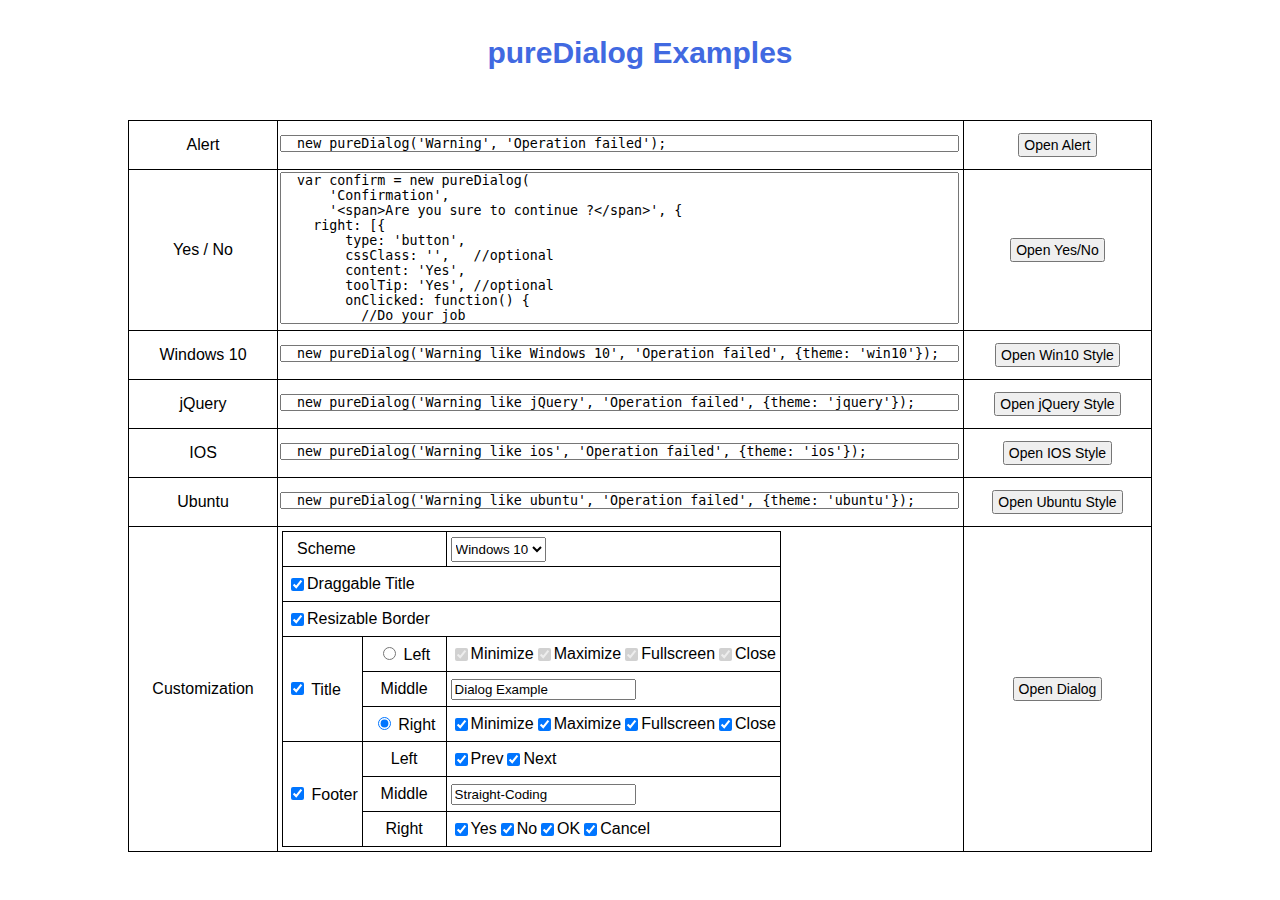
==== commit 804e7a3d: "update for ios style" ====
--- a/index.html
+++ b/index.html
@@ -34,7 +34,7 @@
     </style>
 </head>
 <body class="fill">
-    <div class="base columns center-item fill">
+    <div class="base columns center-item fill" style="padding-bottom: 30px;">
         <div class='base columns center-item' style="height: 100px;">
           <div class='title margin-t36' style="color:royalblue">pureDialog Examples</div>
         </div>
@@ -47,8 +47,8 @@
                 Alert
               </td>
               <td style="padding: 0px;">
-                <textarea style="width:calc(100% - 8px);height: 100%;padding:0;margin:2px;resize:none;" readonly>
-  new pureDialog(&#x27;Warning&#x27;, &#x27;Operstion failed&#x27;);</textarea>
+                <textarea rows="1" style="width:calc(100% - 8px);height: 100%;padding:0;margin:2px;resize:none;" readonly>
+  new pureDialog(&#x27;Warning&#x27;, &#x27;Operation failed&#x27;);</textarea>
               </td>
               <td>
                 <div class='base row center-content' style="width: 100%; height: 40px;">
@@ -63,7 +63,7 @@
                 Yes / No
               </td>
               <td style="padding: 0px;">
-                <textarea rows="20" style="width:calc(100% - 8px);height: auto;padding:0;margin:2px;resize:none;" readonly>
+                <textarea rows="10" style="width:calc(100% - 8px);height: auto;padding:0;margin:2px;resize:none;" readonly>
   var confirm = new pureDialog(
       &#x27;Confirmation&#x27;,
       &#x27;&#x3C;span&#x3E;Are you sure to continue ?&#x3C;/span&#x3E;&#x27;, {
@@ -106,7 +106,7 @@
                 Windows 10
               </td>
               <td style="padding: 0px;">
-                <textarea rows="4" id="code_win10" style="width:calc(100% - 8px);height: auto;padding:0;margin:2px;resize:none;" readonly>
+                <textarea rows="1" id="code_win10" style="width:calc(100% - 8px);height: auto;padding:0;margin:2px;resize:none;" readonly>
   new pureDialog(&#x27;Warning like Windows 10&#x27;, &#x27;Operation failed&#x27;, {theme: &#x27;win10&#x27;});                  
                 </textarea>
               </td>
@@ -123,7 +123,7 @@
                 jQuery
               </td>
               <td style="padding: 0px;">
-                <textarea rows="4" id="code_jquery" style="width:calc(100% - 8px);height: auto;padding:0;margin:2px;resize:none;" readonly>
+                <textarea rows="1" id="code_jquery" style="width:calc(100% - 8px);height: auto;padding:0;margin:2px;resize:none;" readonly>
   new pureDialog(&#x27;Warning like jQuery&#x27;, &#x27;Operation failed&#x27;, {theme: &#x27;jquery&#x27;});                  
                 </textarea>
               </td>
@@ -140,7 +140,7 @@
                 IOS
               </td>
               <td style="padding: 0px;">
-                <textarea rows="4" id="code_ios" style="width:calc(100% - 8px);height: auto;padding:0;margin:2px;resize:none;" readonly>
+                <textarea rows="1" id="code_ios" style="width:calc(100% - 8px);height: auto;padding:0;margin:2px;resize:none;" readonly>
   new pureDialog(&#x27;Warning like ios&#x27;, &#x27;Operation failed&#x27;, {theme: &#x27;ios&#x27;});                  
                 </textarea>
               </td>
@@ -157,7 +157,7 @@
                 Ubuntu
               </td>
               <td style="padding: 0px;">
-                <textarea rows="4" id="code_ubuntu" style="width:calc(100% - 8px);height: auto;padding:0;margin:2px;resize:none;" readonly>
+                <textarea rows="1" id="code_ubuntu" style="width:calc(100% - 8px);height: auto;padding:0;margin:2px;resize:none;" readonly>
   new pureDialog(&#x27;Warning like ubuntu&#x27;, &#x27;Operation failed&#x27;, {theme: &#x27;ubuntu&#x27;});                  
                 </textarea>
               </td>
@@ -173,7 +173,7 @@
               <td style="text-align: center;">
                 Customization
               </td>
-              <td style="padding: 0;">
+              <td style="padding: auto; text-align: center; vertical-align: middle;">
                 <table>
                   <tr>
                     <td colspan="2">
@@ -380,10 +380,15 @@
         }
 
         document.getElementById('theme').addEventListener('change', function(){
-          setTheme(document.getElementById('theme').value);
-          if (document.getElementById('theme').value == 'ios')
+          var theme = document.getElementById('theme').value;
+          top.setTheme(theme);
+          if (theme == 'ios')
+            document.getElementById('title_l').click();
+          else
+            document.getElementById('title_r').click();
+
+          if ((theme == 'ios') || (theme == 'ubuntu'))
           {
-            document.getElementById('title_l').click();
             document.getElementById('fullscreen_l').checked = false;
             document.getElementById('fullscreen_r').checked = false;
           }
@@ -474,12 +479,12 @@
                     toolTip: 'Maximize'
                   },
                   {
-                    type: leftClose && document.getElementById('fullscreen_l').checked ? 'fullscreen' : '',
+                    type: leftClose && (theme=='win10') && document.getElementById('fullscreen_l').checked ? 'fullscreen' : '',
                     toolTip: 'Fullscreen'
                   },
                   {
-                    type: !leftClose ? 'icon' : '',
-                    content: getSvgHtml({type:'menu',box:{width:20,height:20},padding:4}),
+                    type: !leftClose && (theme=='win10') ? 'icon' : '',
+                    content: getSvgHtml({type:'menu',theme:theme, box:{width:20,height:20},padding:4}),
                     toolTip: 'Menu',
                     onClicked: function() {}
                   }
@@ -502,7 +507,7 @@
                     toolTip: 'Maximize'
                   },
                   {
-                    type: !leftClose && document.getElementById('fullscreen_r').checked ? 'fullscreen' : '',
+                    type: !leftClose && (theme=='win10') && document.getElementById('fullscreen_r').checked ? 'fullscreen' : '',
                     toolTip: 'Fullscreen'
                   },
                   {
--- a/pureDialog-ios.css
+++ b/pureDialog-ios.css
@@ -157,15 +157,55 @@
 {
     background-color: RGB(210,210,210);
 }
-.ios-dlgTitle .ios-dlgIcon.dlgMinimize svg:hover path:nth-child(2)
+.ios-dlgTitle .ios-dlgIcon.dlgMinimize svg stop:nth-child(1),
+.ios-dlgTitle .ios-dlgIcon.dlgMinimize svg stop:nth-child(2)
+{
+    stop-color: #FFBF2F;
+}
+.ios-dlgTitle .ios-dlgIcon.dlgMaximize svg stop:nth-child(1),
+.ios-dlgTitle .ios-dlgIcon.dlgMaximize svg stop:nth-child(2)
+{
+    stop-color: #28CA41;
+}
+.ios-dlgTitle .ios-dlgIcon.dlgClose svg stop:nth-child(1),
+.ios-dlgTitle .ios-dlgIcon.dlgClose svg stop:nth-child(2)
+{
+    stop-color: #FD7973;
+}
+/*
+.ios-dlgTitle .ios-dlgIcon.dlgMinimize svg:hover stop:nth-child(1),
+.ios-dlgTitle .ios-dlgIcon.dlgMinimize svg:hover stop:nth-child(2)
+{
+    stop-color: #a75d09;
+}
+.ios-dlgTitle .ios-dlgIcon.dlgMaximize svg:hover stop:nth-child(1),
+.ios-dlgTitle .ios-dlgIcon.dlgMaximize svg:hover stop:nth-child(2)
+{
+    stop-color: #1b4202;
+}
+.ios-dlgTitle .ios-dlgIcon.dlgClose svg:hover stop:nth-child(1),
+.ios-dlgTitle .ios-dlgIcon.dlgClose svg:hover stop:nth-child(2)
+{
+    stop-color: #A6342E;
+}
+*/
+/*
+.ios-dlgTitle .ios-dlgIcon.dlgMinimize svg path:nth-of-type(2),
+.ios-dlgTitle .ios-dlgIcon.dlgMaximize svg path:nth-of-type(2),
+.ios-dlgTitle .ios-dlgIcon.dlgClose svg path:nth-of-type(2)
+{
+    stroke: black;
+}
+*/
+.ios-dlgTitle .ios-dlgIcon.dlgMinimize svg:hover path:nth-of-type(2)
 {
     stroke: #a75d09;
 }
-.ios-dlgTitle .ios-dlgIcon.dlgMaximize svg:hover path:nth-child(2)
+.ios-dlgTitle .ios-dlgIcon.dlgMaximize svg:hover path:nth-of-type(2)
 {
     stroke: #1b4202;
 }
-.ios-dlgTitle .ios-dlgIcon.dlgClose svg:hover path:nth-child(2)
+.ios-dlgTitle .ios-dlgIcon.dlgClose svg:hover path:nth-of-type(2)
 {
     stroke: #A6342E;
 }
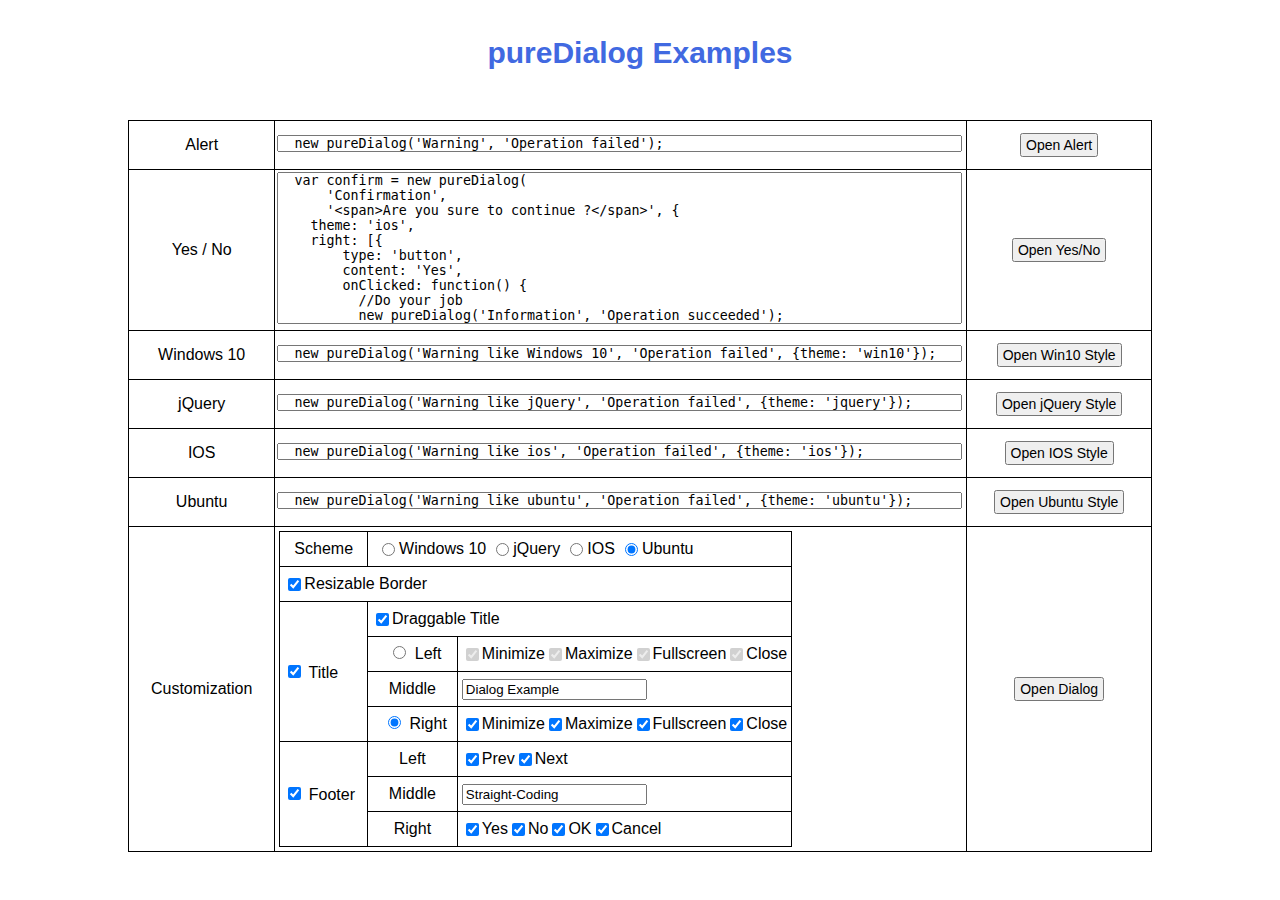
==== commit c5ab8824: "update demo" ====
--- a/index.html
+++ b/index.html
@@ -31,23 +31,36 @@
       {
         padding: 4px;
       }
+      input[type="radio"] 
+      {
+        margin: 0 4px 0 10px;
+        padding: 0;
+      }
+      .code
+      {
+        width:calc(100% - 8px);
+        height: auto;
+        padding:0;
+        margin:2px;
+        resize:none;        
+      }
     </style>
 </head>
-<body class="fill">
-    <div class="base columns center-item fill" style="padding-bottom: 30px;">
-        <div class='base columns center-item' style="height: 100px;">
-          <div class='title margin-t36' style="color:royalblue">pureDialog Examples</div>
+<body>
+    <div class="base columns center-item" style="padding-bottom: 30px;">
+        <div class="base columns center-item" style="height: 100px;">
+          <div class="title margin-t36" style="color:royalblue">pureDialog Examples</div>
         </div>
     
-        <div class='base columns main-stretch' style="margin-top:20px; overflow-x: hidden; overflow-y: auto;">
-          <table style="width: 1024px;">
+        <div class="base columns" style="margin-top:20px;">
+          <table width="1024">
             <!-- Alert dialog -->
             <tr>
               <td style="text-align: center;">
                 Alert
               </td>
               <td style="padding: 0px;">
-                <textarea rows="1" style="width:calc(100% - 8px);height: 100%;padding:0;margin:2px;resize:none;" readonly>
+                <textarea rows="1" class="code" readonly>
   new pureDialog(&#x27;Warning&#x27;, &#x27;Operation failed&#x27;);</textarea>
               </td>
               <td>
@@ -63,15 +76,14 @@
                 Yes / No
               </td>
               <td style="padding: 0px;">
-                <textarea rows="10" style="width:calc(100% - 8px);height: auto;padding:0;margin:2px;resize:none;" readonly>
+                <textarea rows="10" class="code"  readonly>
   var confirm = new pureDialog(
       &#x27;Confirmation&#x27;,
       &#x27;&#x3C;span&#x3E;Are you sure to continue ?&#x3C;/span&#x3E;&#x27;, {
+    theme: 'ios',
     right: [{
         type: &#x27;button&#x27;,
-        cssClass: &#x27;&#x27;,   //optional
         content: &#x27;Yes&#x27;,
-        toolTip: &#x27;Yes&#x27;, //optional
         onClicked: function() {
           //Do your job
           new pureDialog(&#x27;Information&#x27;, &#x27;Operation succeeded&#x27;);
@@ -80,9 +92,7 @@
       },
       {
         type: &#x27;button&#x27;,
-        cssClass: &#x27;&#x27;,   //optional
         content: &#x27;No&#x27;,
-        toolTip: &#x27;No&#x27;,  //optional
         onClicked: function() {
           //giveup
           new pureDialog(&#x27;Warning&#x27;, &#x27;Operation canceled&#x27;);
@@ -106,7 +116,7 @@
                 Windows 10
               </td>
               <td style="padding: 0px;">
-                <textarea rows="1" id="code_win10" style="width:calc(100% - 8px);height: auto;padding:0;margin:2px;resize:none;" readonly>
+                <textarea rows="1" id="code_win10" class="code" readonly>
   new pureDialog(&#x27;Warning like Windows 10&#x27;, &#x27;Operation failed&#x27;, {theme: &#x27;win10&#x27;});                  
                 </textarea>
               </td>
@@ -123,7 +133,7 @@
                 jQuery
               </td>
               <td style="padding: 0px;">
-                <textarea rows="1" id="code_jquery" style="width:calc(100% - 8px);height: auto;padding:0;margin:2px;resize:none;" readonly>
+                <textarea rows="1" id="code_jquery" class="code" readonly>
   new pureDialog(&#x27;Warning like jQuery&#x27;, &#x27;Operation failed&#x27;, {theme: &#x27;jquery&#x27;});                  
                 </textarea>
               </td>
@@ -176,24 +186,41 @@
               <td style="padding: auto; text-align: center; vertical-align: middle;">
                 <table>
                   <tr>
-                    <td colspan="2">
+                    <td colspan="1">
                       <div class="base column inCellCenter">
                         <label>Scheme</label>
                       </div>
                     </td>
-                    <td>
-                      <div class="base row">
-                        <select id="theme" style="height: 25px;">
-                          <option value="win10">Windows 10</option>
-                          <option value="jquery">jQuery</option>
-                          <option value="ios">IOS</option>
-                          <option value="ubuntu">Ubuntu</option>
-                        </select>
+                    <td colspan="2">
+                      <div class="base row">
+                        <input type="radio" id="win10" name="theme"/>
+                        <label for="win10">Windows 10</label>
+
+                        <input type="radio" id="jquery" name="theme"/>
+                        <label for="jquery">jQuery</label>
+
+                        <input type="radio" id="ios" name="theme"/>
+                        <label for="ios">IOS</label>
+
+                        <input type="radio" id="ubuntu" name="theme"/>
+                        <label for="ubuntu">Ubuntu</label>
                       </div>
                     </td>
                   </tr>
                   <tr>
                     <td colspan="3">
+                      <div class="base row">
+                        <input type="checkbox" id="resizable" name="resizable"/>
+                        <label for="resizable">Resizable Border</label>
+                      </div>
+                    </td>
+                  </tr>
+                  <tr>
+                    <td rowspan="4" style="text-align: left">
+                      <input type="checkbox" id="title_en" name="title_en"/>
+                      <label for="title_en">Title</label>
+                    </td>
+                    <td colspan="2">
                       <div class="base row">
                         <input type="checkbox" id="dragging" name="dragging"/>
                         <label for="dragging">Draggable Title</label>
@@ -201,18 +228,6 @@
                     </td>
                   </tr>
                   <tr>
-                    <td colspan="3">
-                      <div class="base row">
-                        <input type="checkbox" id="resizable" name="resizable"/>
-                        <label for="resizable">Resizable Border</label>
-                      </div>
-                    </td>
-                  </tr>
-                  <tr>
-                    <td rowspan="3" style="text-align: left">
-                      <input type="checkbox" id="title_en" name="title_en"/>
-                      <label for="title_en">Title</label>
-                    </td>
                     <td class="inCellCenter">
                       <input type="radio" id="title_l" name="title_buttons"/>
                       <label for="title_l">Left</label>
@@ -325,9 +340,9 @@
       </div>
     
     <script>
-        var defaultScheme = 'win10';
-
-        document.getElementById('theme').value = defaultScheme;
+        var defaultScheme = 'ubuntu';
+
+        document.getElementById(defaultScheme).checked = true;
 
         document.getElementById('dragging').checked = true;
         document.getElementById('resizable').checked = true;
@@ -376,30 +391,38 @@
               document.getElementById('fullscreen_r').disabled = (this.id == 'title_l');
               document.getElementById('close_r').disabled = (this.id == 'title_l');
             }
+            else if (this.name == 'theme')
+            {
+              var theme = this.id;
+              defaultScheme = theme;
+              top.setTheme(theme);
+
+              if (theme == 'ios')
+                document.getElementById('title_l').click();
+              else
+                document.getElementById('title_r').click();
+
+              if ((theme == 'ios') || (theme == 'ubuntu'))
+              {
+                document.getElementById('fullscreen_l').checked = false;
+                document.getElementById('fullscreen_r').checked = false;
+              }
+              else
+              {
+                document.getElementById('fullscreen_l').checked = true;
+                document.getElementById('fullscreen_r').checked = true;
+              }
+            }
           });
         }
 
-        document.getElementById('theme').addEventListener('change', function(){
-          var theme = document.getElementById('theme').value;
-          top.setTheme(theme);
-          if (theme == 'ios')
-            document.getElementById('title_l').click();
-          else
-            document.getElementById('title_r').click();
-
-          if ((theme == 'ios') || (theme == 'ubuntu'))
-          {
-            document.getElementById('fullscreen_l').checked = false;
-            document.getElementById('fullscreen_r').checked = false;
-          }
-          else
-          {
-            document.getElementById('fullscreen_l').checked = true;
-            document.getElementById('fullscreen_r').checked = true;
-          }
-        });
-
         document.getElementById('title_r').click();
+
+        document.getElementById('title_en').addEventListener('click', function(){
+        });
+
+        document.getElementById('footer_en').addEventListener('click', function(){
+        });
 
         document.getElementById("dlg_alert").addEventListener('click', function(){
           new pureDialog('Warning', 'Operation failed');
@@ -407,6 +430,7 @@
 
         document.getElementById("dlg_yesno").addEventListener('click', function(){
           var confirm = new pureDialog('Confirmation','<span>Are you sure to continue ?</span>', {
+                  theme: 'ios',
                   right: [{
                       type: 'button',
                       cssClass: '',
@@ -451,7 +475,9 @@
 
         document.getElementById("dlg_customize").addEventListener('click', function(){
           var leftClose = document.getElementById('title_l').checked;
-          var theme = document.getElementById('theme').value;
+          var theme = defaultScheme;
+          setTheme(theme);
+
           var dlgDemo = new pureDialog({
               theme: theme,
               width: 600,
@@ -484,7 +510,7 @@
                   },
                   {
                     type: !leftClose && (theme=='win10') ? 'icon' : '',
-                    content: getSvgHtml({type:'menu',theme:theme, box:{width:20,height:20},padding:4}),
+                    cssClass: 'dlgMenu',
                     toolTip: 'Menu',
                     onClicked: function() {}
                   }
--- a/pureDialog-ios.css
+++ b/pureDialog-ios.css
@@ -157,18 +157,28 @@
 {
     background-color: RGB(210,210,210);
 }
-.ios-dlgTitle .ios-dlgIcon.dlgMinimize svg stop:nth-child(1),
-.ios-dlgTitle .ios-dlgIcon.dlgMinimize svg stop:nth-child(2)
+.ios-dlgTitle .ios-dlgIcon.dlgMinimize linearGradient stop:nth-of-type(1),
+.ios-dlgTitle .ios-dlgIcon.dlgMinimize linearGradient stop:nth-of-type(2)
 {
     stop-color: #FFBF2F;
 }
-.ios-dlgTitle .ios-dlgIcon.dlgMaximize svg stop:nth-child(1),
-.ios-dlgTitle .ios-dlgIcon.dlgMaximize svg stop:nth-child(2)
+.ios-dlgTitle .ios-dlgIcon.dlgRestore.Min linearGradient stop:nth-of-type(1),
+.ios-dlgTitle .ios-dlgIcon.dlgRestore.Min linearGradient stop:nth-of-type(2)
+{
+    stop-color: #FFBF2F;
+}
+.ios-dlgTitle .ios-dlgIcon.dlgMaximize linearGradient stop:nth-of-type(1),
+.ios-dlgTitle .ios-dlgIcon.dlgMaximize linearGradient stop:nth-of-type(2)
 {
     stop-color: #28CA41;
 }
-.ios-dlgTitle .ios-dlgIcon.dlgClose svg stop:nth-child(1),
-.ios-dlgTitle .ios-dlgIcon.dlgClose svg stop:nth-child(2)
+.ios-dlgTitle .ios-dlgIcon.dlgRestore.Max linearGradient stop:nth-of-type(1),
+.ios-dlgTitle .ios-dlgIcon.dlgRestore.Max linearGradient stop:nth-of-type(2)
+{
+    stop-color: #28CA41;
+}
+.ios-dlgTitle .ios-dlgIcon.dlgClose linearGradient stop:nth-of-type(1),
+.ios-dlgTitle .ios-dlgIcon.dlgClose linearGradient stop:nth-of-type(2)
 {
     stop-color: #FD7973;
 }
@@ -197,11 +207,13 @@
     stroke: black;
 }
 */
-.ios-dlgTitle .ios-dlgIcon.dlgMinimize svg:hover path:nth-of-type(2)
+.ios-dlgTitle .ios-dlgIcon.dlgMinimize svg:hover path:nth-of-type(2),
+.ios-dlgTitle .ios-dlgIcon.dlgRestore.Min svg:hover path:nth-of-type(2)
 {
     stroke: #a75d09;
 }
-.ios-dlgTitle .ios-dlgIcon.dlgMaximize svg:hover path:nth-of-type(2)
+.ios-dlgTitle .ios-dlgIcon.dlgMaximize svg:hover path:nth-of-type(2),
+.ios-dlgTitle .ios-dlgIcon.dlgRestore.Max svg:hover path:nth-of-type(2)
 {
     stroke: #1b4202;
 }
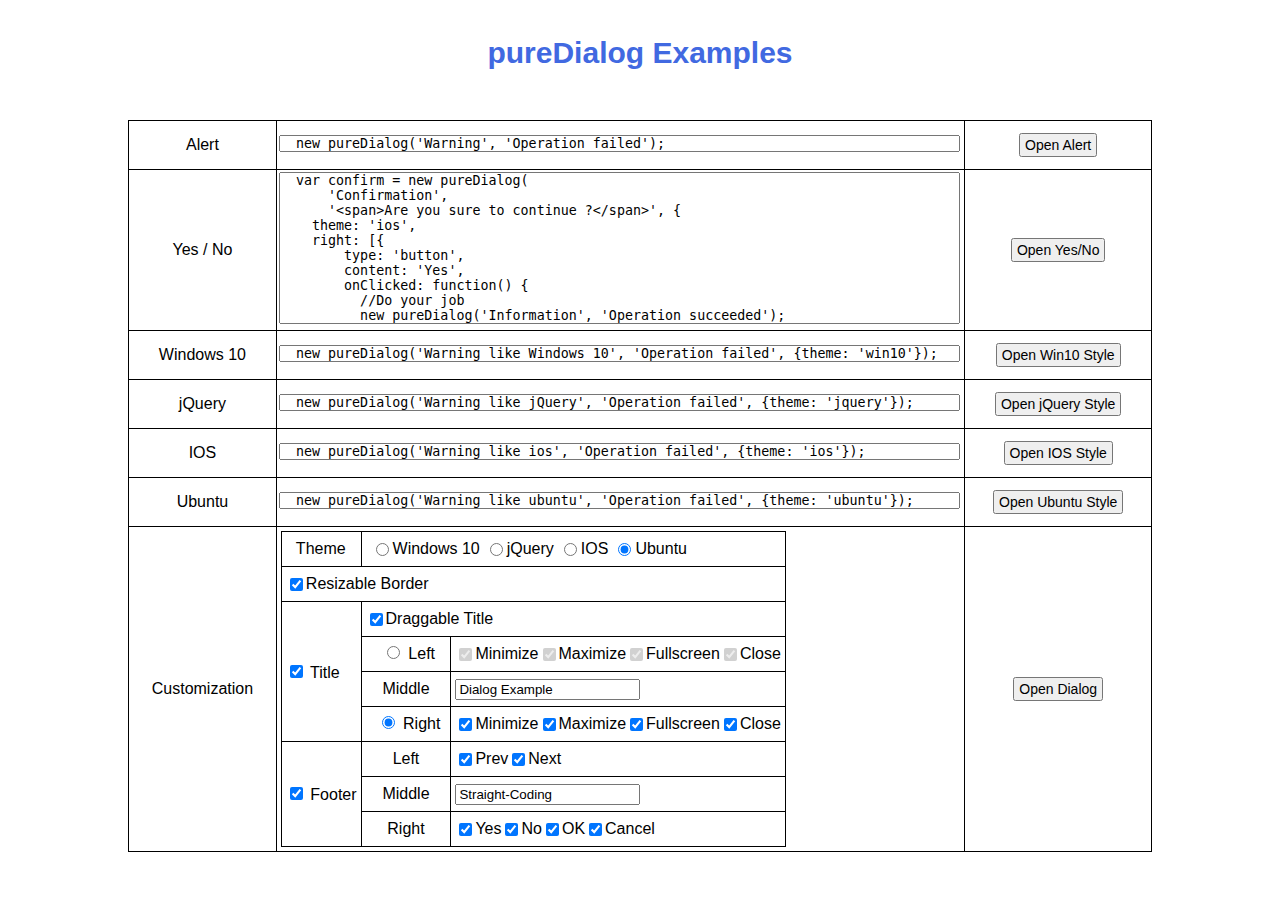
==== commit 0f99f6fd: "fix wording" ====
--- a/index.html
+++ b/index.html
@@ -188,7 +188,7 @@
                   <tr>
                     <td colspan="1">
                       <div class="base column inCellCenter">
-                        <label>Scheme</label>
+                        <label>Theme</label>
                       </div>
                     </td>
                     <td colspan="2">
